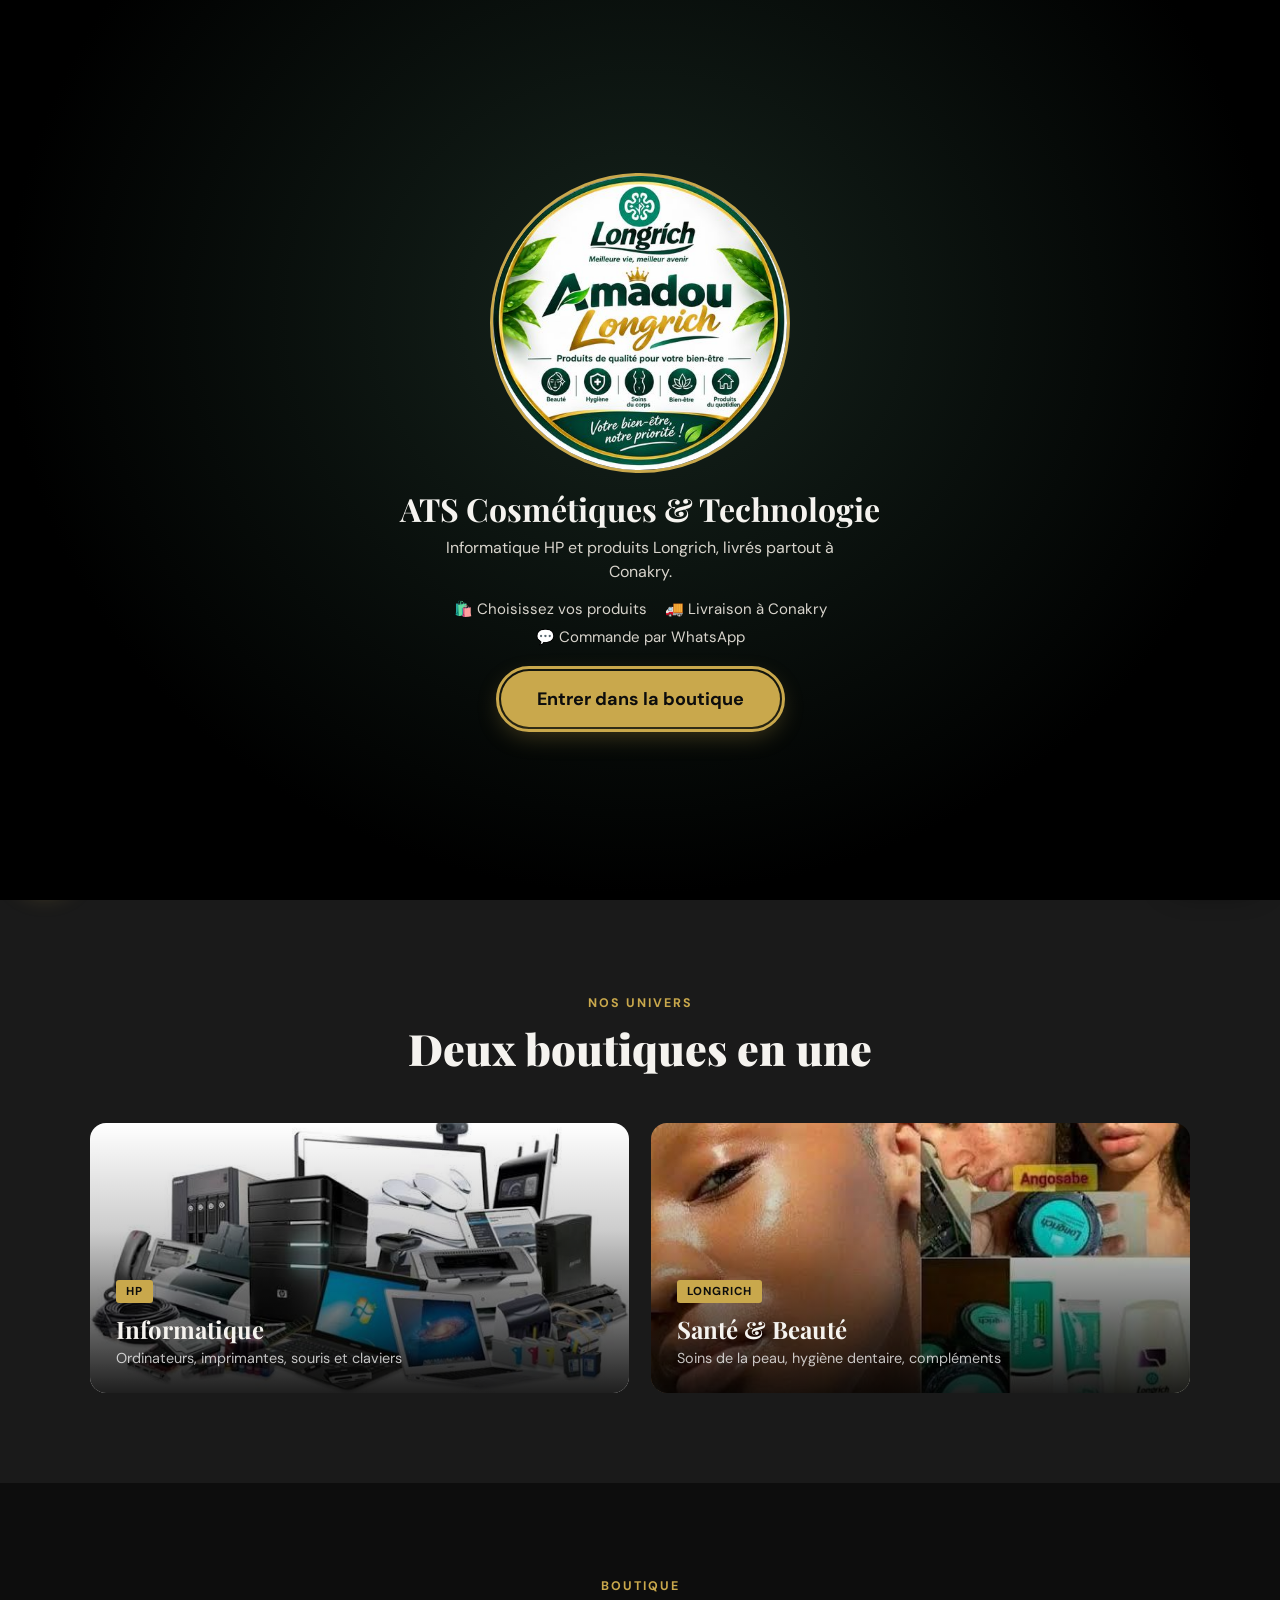
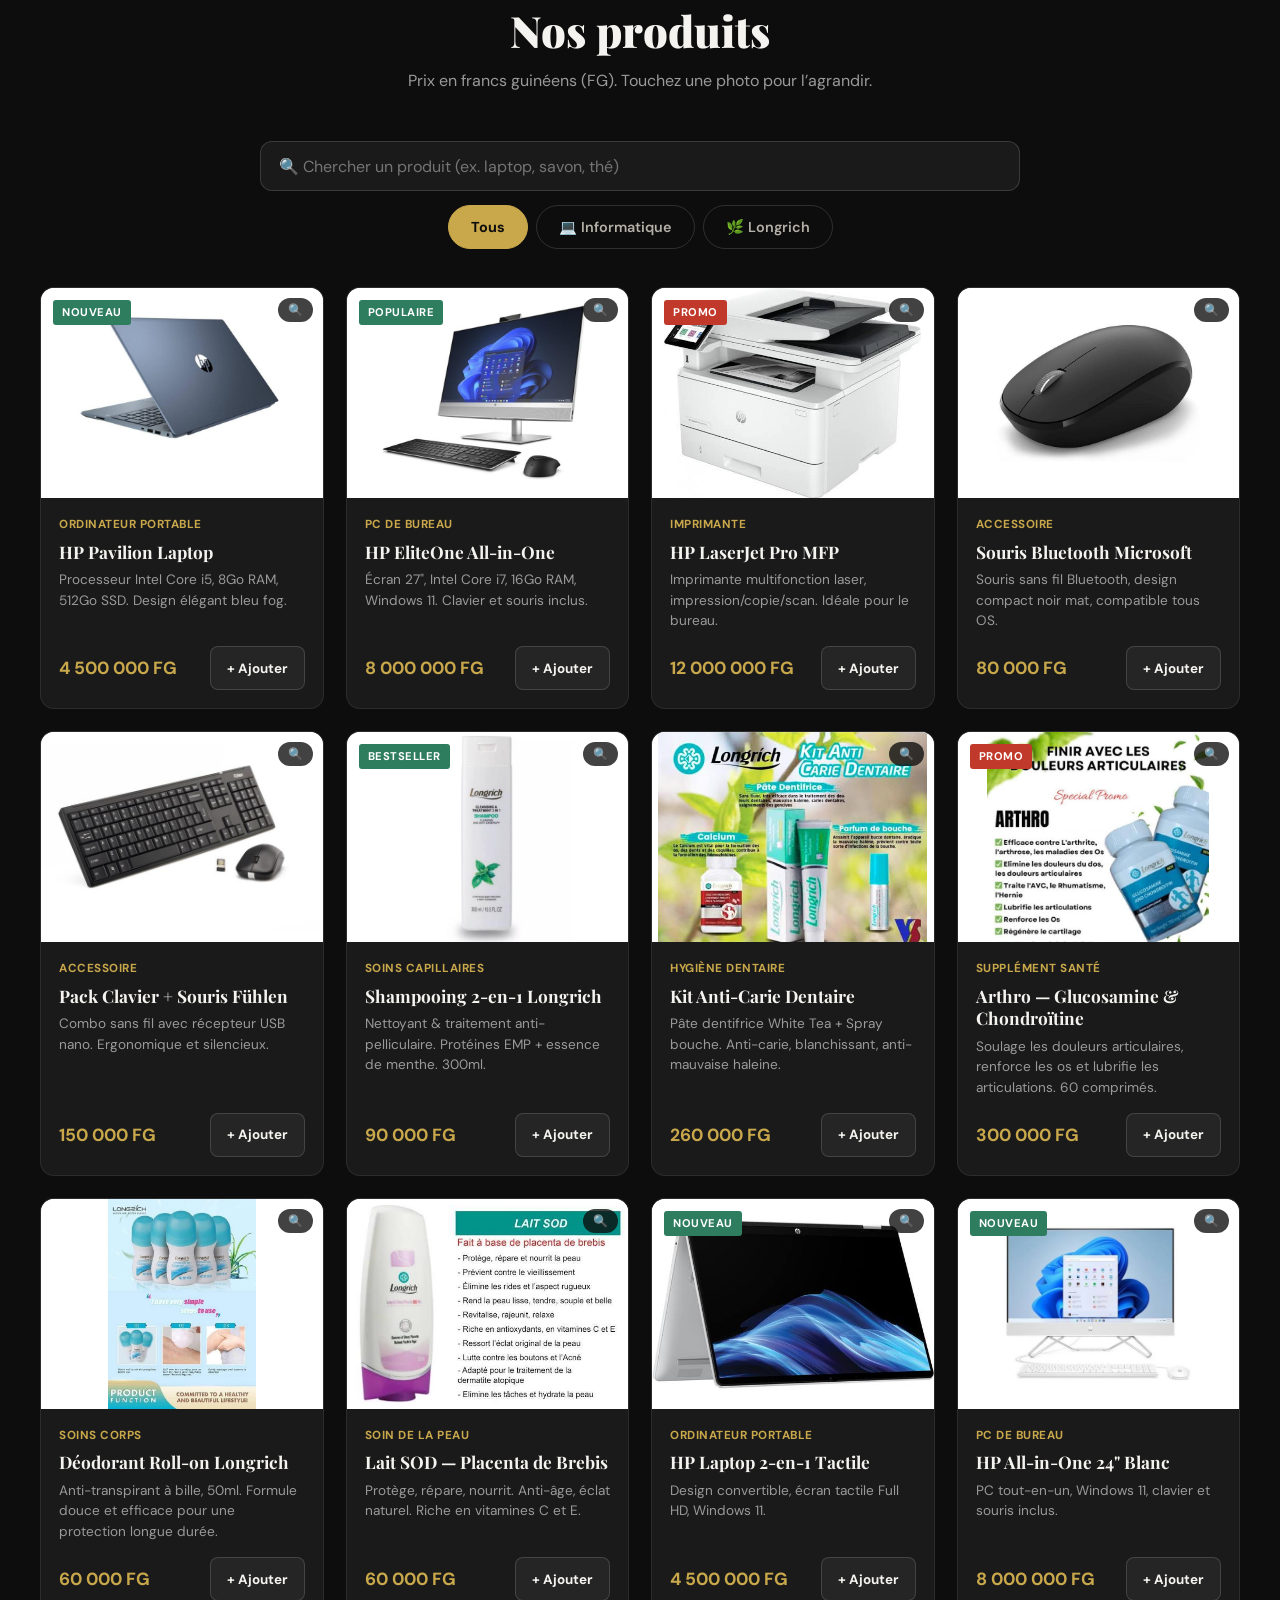
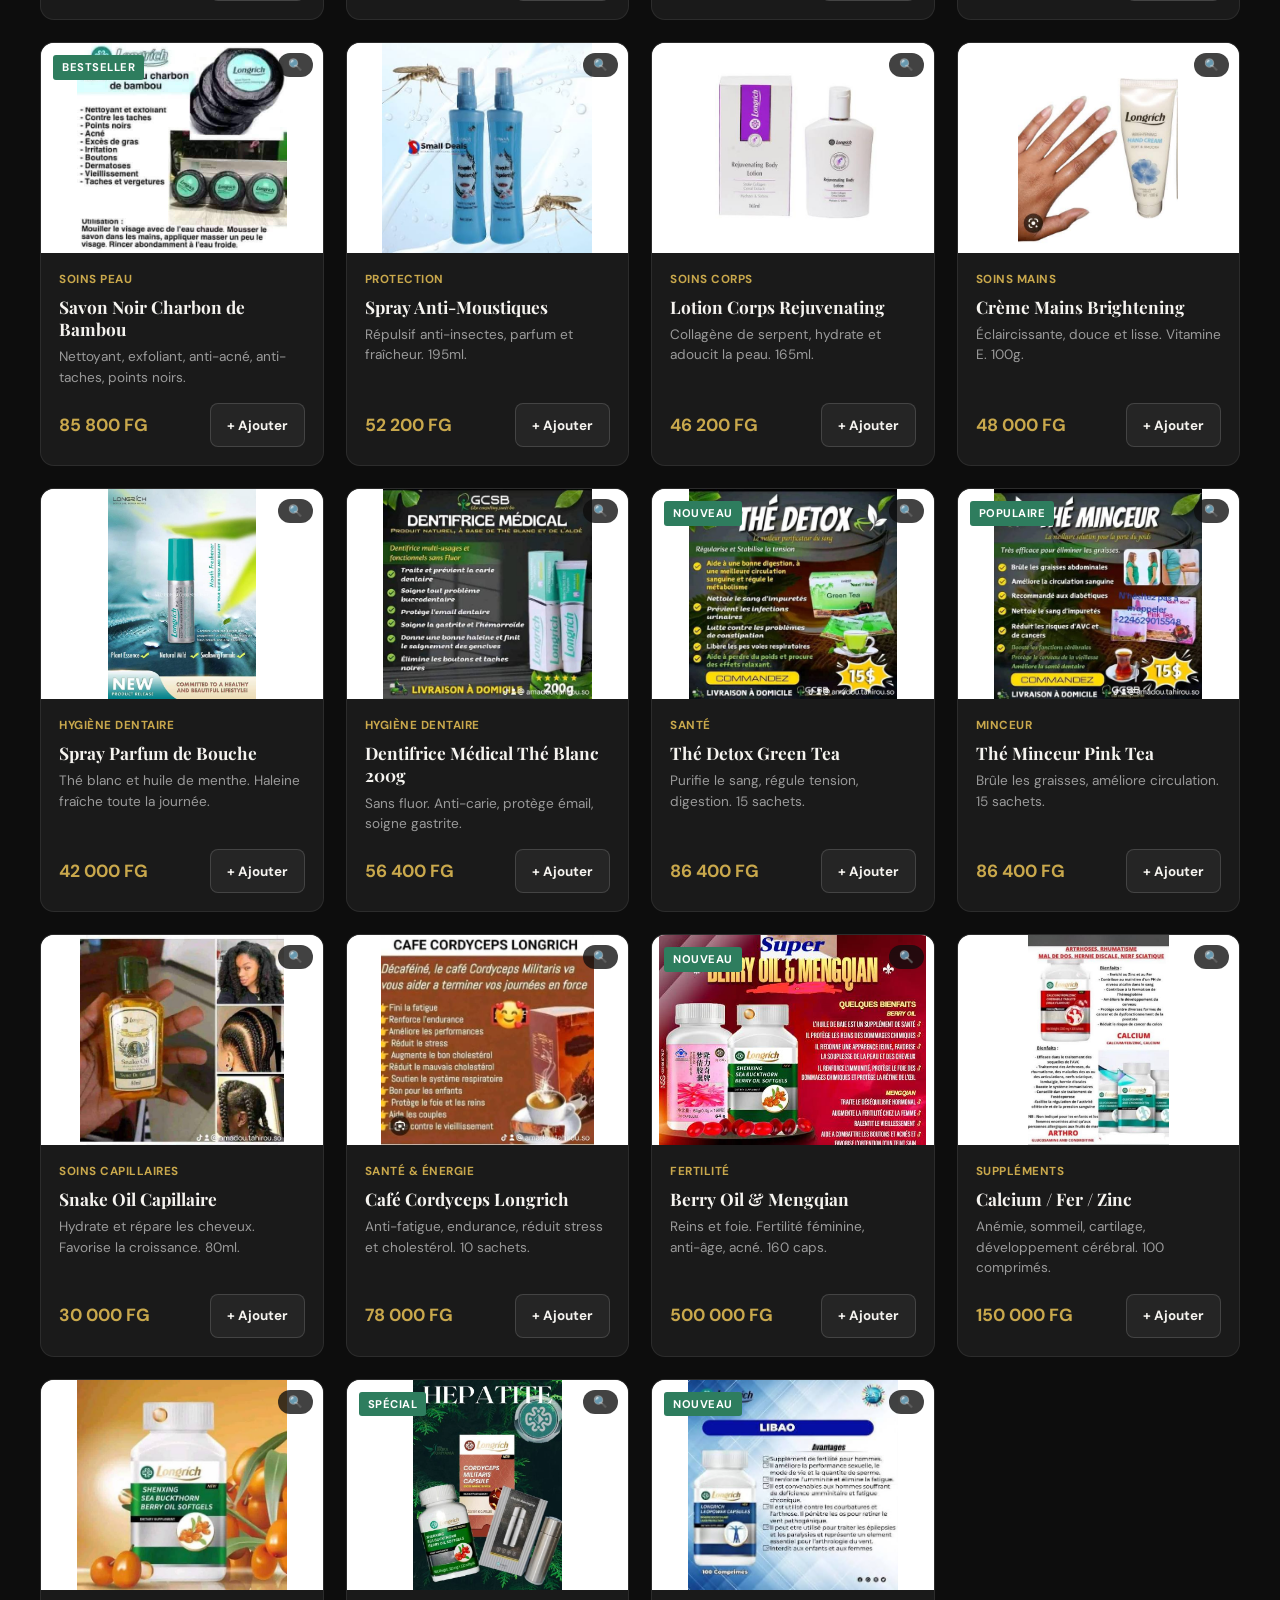
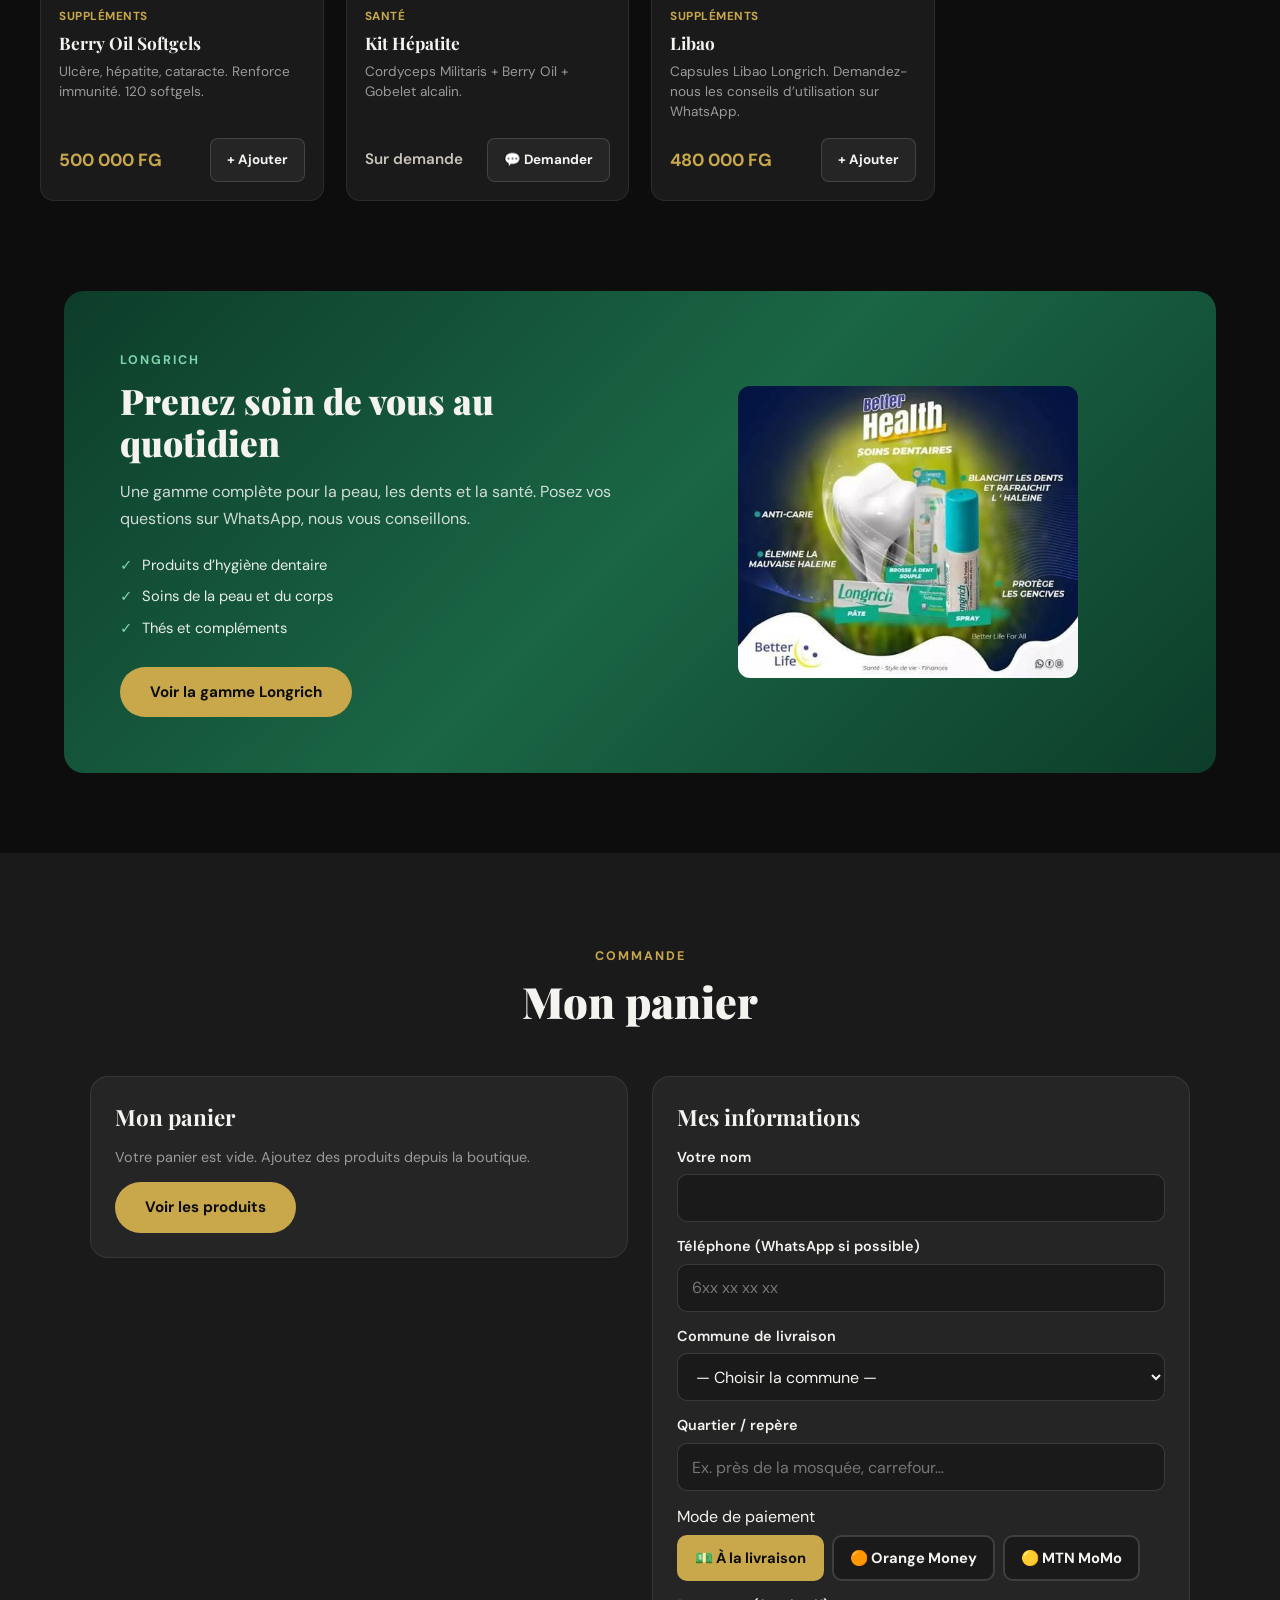
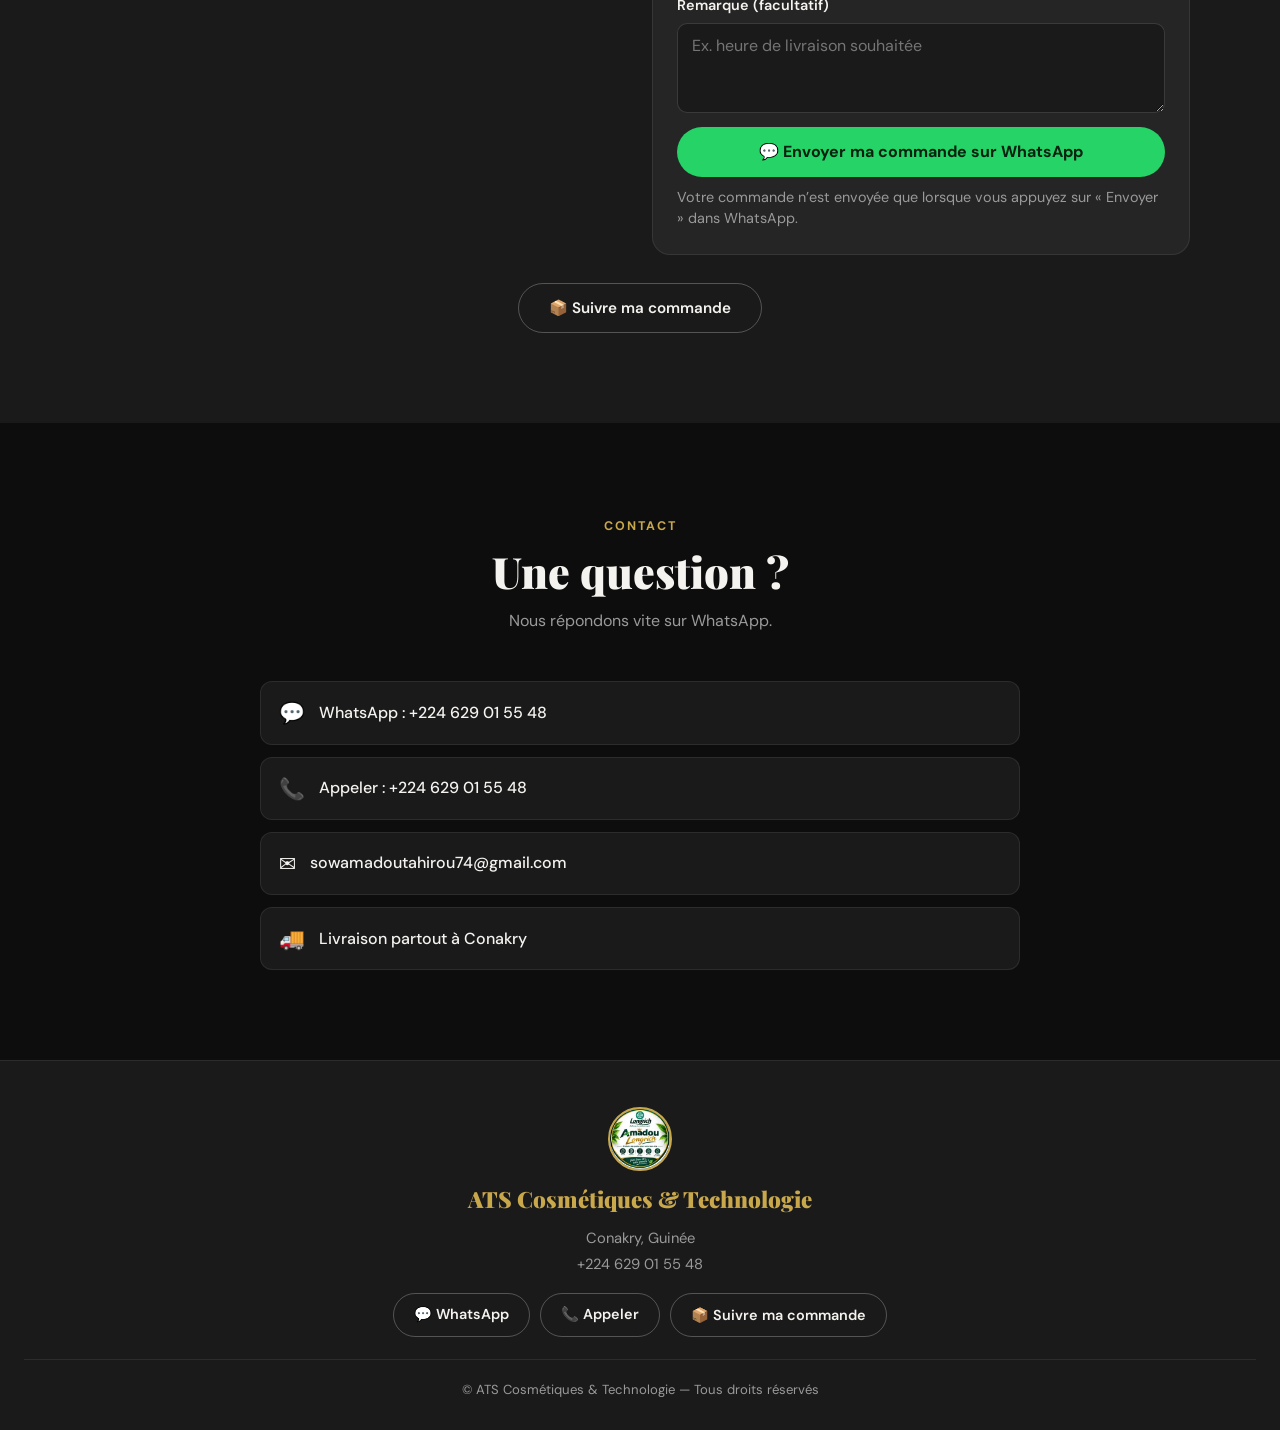
==== index.html @ 0809d8e4 "Add files via upload" ====
<!DOCTYPE html>
<html lang="fr">
<head>
<meta charset="UTF-8">
<meta name="viewport" content="width=device-width, initial-scale=1">
<title>ATS Cosmétiques &amp; Technologie — Boutique à Conakry</title>
<meta name="description" content="Ordinateurs et accessoires HP, produits de santé et de beauté Longrich. Commandez en ligne, livraison à Conakry, paiement à la livraison ou Mobile Money.">
<meta name="theme-color" content="#0D0D0D">
<link rel="icon" type="image/png" href="[data-uri]">
<link rel="apple-touch-icon" href="[data-uri]">
<link rel="preconnect" href="https://fonts.googleapis.com">
<link rel="preconnect" href="https://fonts.gstatic.com" crossorigin>
<link href="https://fonts.googleapis.com/css2?family=DM+Sans:wght@400;500;700&family=Playfair+Display:wght@700;900&display=swap" rel="stylesheet">
<style>
:root{--gold:#C9A84C;--gold-light:#E8C97A;--dark:#0D0D0D;--dark2:#1A1A1A;--dark3:#252525;--white:#F5F3EF;--green:#2E7D5E;--green-light:#4CAF88;--muted:#9A9A9A;--danger:#E26D5C;--line:rgba(255,255,255,.08)}
*{margin:0;padding:0;box-sizing:border-box}
html{scroll-behavior:smooth}
body{font-family:'DM Sans',system-ui,sans-serif;background:var(--dark);color:var(--white);overflow-x:hidden;font-size:16px;line-height:1.5}
body.locked{overflow:hidden}
a{color:inherit}
button,input,select,textarea{font-family:inherit}
:focus-visible{outline:3px solid var(--gold);outline-offset:2px}
[hidden]{display:none!important}
section,.longrich-banner{scroll-margin-top:96px}
h1,h2,h3{font-family:'Playfair Display',serif}

/* ── Écran de bienvenue ── */
.welcome{position:fixed;inset:0;z-index:300;display:flex;align-items:center;justify-content:center;padding:20px;text-align:center;background:radial-gradient(ellipse at 50% 35%,#16241d 0%,#000 70%);overflow-y:auto;transition:opacity .45s ease,visibility .45s}
.welcome.out{opacity:0;visibility:hidden}
.welcome-in{max-width:520px;margin:auto;animation:fadeUp .7s ease both}
.wlogo{display:block;width:min(66vw,38vh,300px);height:auto;aspect-ratio:1;border-radius:50%;margin:0 auto 18px;border:3px solid var(--gold);background:#fff}
.welcome h1{font-size:clamp(22px,6vw,32px);line-height:1.15;margin-bottom:8px}
.welcome p{color:#d8d4cc;margin:0 auto 14px;max-width:420px}
.welcome ul{list-style:none;display:flex;flex-wrap:wrap;justify-content:center;gap:6px 18px;font-size:15px;color:#d8d4cc;margin-bottom:22px}
.welcome button{font-weight:700;font-size:18px;background:var(--gold);color:var(--dark);border:0;border-radius:999px;padding:16px 36px;min-height:52px;cursor:pointer;box-shadow:0 8px 24px rgba(201,168,76,.3)}

/* ── Navigation ── */
nav{position:fixed;top:0;left:0;right:0;z-index:100;display:flex;align-items:center;justify-content:space-between;gap:12px;padding:10px 24px;background:rgba(13,13,13,.94);backdrop-filter:blur(12px);border-bottom:1px solid rgba(201,168,76,.15)}
.nav-logo{display:flex;align-items:center;border:0;background:none;cursor:pointer;padding:0;border-radius:50%}
.logo-img{height:50px;width:50px;border-radius:50%;object-fit:cover;border:2px solid var(--gold);background:#fff;display:block}
.nav-links{display:flex;gap:30px;list-style:none}
.nav-links a{text-decoration:none;color:#b5b1a8;font-size:.86rem;font-weight:600;letter-spacing:.5px;text-transform:uppercase;transition:color .2s}
.nav-links a:hover{color:var(--gold)}
.nav-cta{background:var(--gold);color:var(--dark);border:0;padding:11px 20px;border-radius:999px;font-size:.88rem;font-weight:700;text-decoration:none;white-space:nowrap;transition:background .2s}
.nav-cta:hover{background:var(--gold-light)}

/* ── Boutons ── */
.btn-primary{background:var(--gold);color:var(--dark);padding:14px 30px;border-radius:999px;font-weight:700;font-size:.95rem;cursor:pointer;border:0;text-decoration:none;display:inline-flex;align-items:center;justify-content:center;min-height:48px;transition:all .2s}
.btn-primary:hover{background:var(--gold-light);transform:translateY(-2px)}
.btn-primary:disabled{opacity:.6;cursor:not-allowed;transform:none}
.btn-outline{background:transparent;color:var(--white);padding:14px 30px;border-radius:999px;font-weight:600;font-size:.95rem;cursor:pointer;border:1px solid rgba(255,255,255,.25);text-decoration:none;display:inline-flex;align-items:center;justify-content:center;min-height:48px;transition:all .2s}
.btn-outline:hover{border-color:var(--gold);color:var(--gold)}
.btn-wa{background:#25D366;color:#06210f;padding:14px 26px;border-radius:999px;font-weight:700;font-size:1rem;cursor:pointer;border:0;text-decoration:none;display:inline-flex;align-items:center;justify-content:center;min-height:50px}
.btn-wa:hover{filter:brightness(1.08)}

/* ── Hero ── */
.hero{min-height:100vh;display:grid;grid-template-columns:1fr 1fr;align-items:center;gap:40px;padding:120px 48px 80px;position:relative;overflow:hidden}
.hero::before{content:'';position:absolute;inset:0;background:radial-gradient(ellipse 60% 80% at 70% 50%,rgba(201,168,76,.07) 0%,transparent 70%);pointer-events:none}
.hero-text{max-width:560px;position:relative}
.hero-badge{display:inline-flex;gap:8px;align-items:center;background:rgba(201,168,76,.1);border:1px solid rgba(201,168,76,.3);color:var(--gold);padding:6px 14px;border-radius:100px;font-size:.78rem;font-weight:700;letter-spacing:1px;text-transform:uppercase;margin-bottom:26px;animation:fadeUp .6s ease both}
.hero h1{font-size:clamp(2.6rem,5vw,4.1rem);font-weight:900;line-height:1.1;margin-bottom:22px;animation:fadeUp .7s ease .1s both}
.hero h1 em{color:var(--gold);font-style:normal}
.hero-sub{color:#a9a69e;font-size:1.05rem;line-height:1.7;margin-bottom:36px;animation:fadeUp .7s ease .2s both}
.hero-btns{display:flex;gap:14px;flex-wrap:wrap;animation:fadeUp .7s ease .3s both}
.hero-visual{display:grid;grid-template-columns:1fr 1fr;gap:12px;position:relative;animation:fadeUp .8s ease .2s both}
.hero-card{background:var(--dark2);border:1px solid var(--line);border-radius:14px;overflow:hidden;cursor:pointer;transition:transform .3s,border-color .3s}
.hero-card:hover{transform:translateY(-4px);border-color:rgba(201,168,76,.35)}
.hero-card:first-child{grid-column:span 2}
.hero-card img{width:100%;height:170px;object-fit:cover;display:block;background:#fff}
.hero-card:first-child img{height:220px}
.hero-card-label{padding:10px 14px;font-size:.84rem;font-weight:500;color:#a9a69e}

/* ── Titres de section ── */
.section-header{text-align:center;margin-bottom:48px}
.section-tag{display:inline-block;color:var(--gold);font-size:.78rem;font-weight:700;letter-spacing:2px;text-transform:uppercase;margin-bottom:10px}
.section-header h2{font-size:clamp(1.9rem,3.5vw,2.7rem);font-weight:900;line-height:1.2}
.section-header p{color:var(--muted);margin:12px auto 0;max-width:520px}

/* ── Catégories ── */
.categories{padding:90px 24px;background:var(--dark2)}
.cat-grid{display:grid;grid-template-columns:1fr 1fr;gap:22px;max-width:1100px;margin:0 auto}
.cat-card{border-radius:16px;overflow:hidden;position:relative;cursor:pointer;height:270px;border:0;padding:0;background:#000;color:inherit;text-align:left}
.cat-card img{width:100%;height:100%;object-fit:cover;transition:transform .5s;display:block}
.cat-card:hover img{transform:scale(1.05)}
.cat-overlay{position:absolute;inset:0;background:linear-gradient(to top,rgba(0,0,0,.88) 0%,rgba(0,0,0,.2) 60%,transparent 100%);display:flex;flex-direction:column;justify-content:flex-end;padding:26px}
.cat-tag{background:var(--gold);color:var(--dark);font-size:.72rem;font-weight:700;letter-spacing:1px;text-transform:uppercase;padding:4px 10px;border-radius:3px;width:fit-content;margin-bottom:10px}
.cat-overlay h3{font-size:1.5rem;margin-bottom:4px}
.cat-overlay p{color:rgba(255,255,255,.75);font-size:.9rem}

/* ── Produits ── */
.products{padding:90px 24px}
.products-inner{max-width:1200px;margin:0 auto}
.tools{display:flex;flex-direction:column;gap:14px;max-width:760px;margin:0 auto 38px}
.tools input{width:100%;min-height:50px;padding:12px 18px;border:1px solid rgba(255,255,255,.14);border-radius:12px;background:var(--dark2);color:var(--white);font-size:1rem}
.filter-tabs{display:flex;gap:8px;flex-wrap:wrap;justify-content:center}
.tab-btn{padding:10px 22px;border-radius:999px;border:1px solid rgba(255,255,255,.14);background:transparent;color:#b5b1a8;font-size:.9rem;font-weight:600;cursor:pointer;min-height:44px;transition:all .2s}
.tab-btn[aria-pressed="true"],.tab-btn:hover{background:var(--gold);color:var(--dark);border-color:var(--gold);font-weight:700}
.prod-grid{display:grid;grid-template-columns:repeat(auto-fill,minmax(250px,1fr));gap:22px}
.prod-card{background:var(--dark2);border:1px solid var(--line);border-radius:14px;overflow:hidden;display:flex;flex-direction:column;transition:transform .3s,border-color .3s,box-shadow .3s}
.prod-card:hover{transform:translateY(-5px);border-color:rgba(201,168,76,.28);box-shadow:0 18px 38px rgba(0,0,0,.4)}
.prod-card.off .prod-img-wrap{filter:grayscale(1);opacity:.65}
.prod-img-wrap{position:relative;height:210px;background:#fff;overflow:hidden}
.gal,.gal .strip{height:100%}
.gal{position:relative}
.gal .strip{display:flex;overflow-x:auto;scroll-snap-type:x mandatory;scrollbar-width:none}
.gal .strip::-webkit-scrollbar{display:none}
.gal img{flex:0 0 100%;width:100%;height:100%;object-fit:contain;scroll-snap-align:center;cursor:zoom-in;background:#fff}
.ph{height:100%;display:flex;align-items:center;justify-content:center;font-size:3rem;background:var(--dark3)}
.dots{position:absolute;bottom:8px;left:0;right:0;display:flex;justify-content:center;gap:6px;pointer-events:none}
.dots i{width:8px;height:8px;border-radius:50%;background:rgba(0,0,0,.25);box-shadow:0 0 0 1px rgba(255,255,255,.7)}
.dots i.on{background:var(--gold)}
.zoomtag{position:absolute;top:10px;right:10px;background:rgba(13,13,13,.78);color:#fff;font-size:.75rem;font-weight:700;padding:3px 10px;border-radius:999px;pointer-events:none}
.prod-badge{position:absolute;top:12px;left:12px;background:var(--green);color:#fff;font-size:.7rem;font-weight:700;letter-spacing:.5px;padding:4px 9px;border-radius:3px;text-transform:uppercase;pointer-events:none}
.prod-badge.promo{background:#C0392B}
.rupture{display:inline-block;align-self:flex-start;background:#8A1C14;color:#fff;font-weight:700;font-size:.75rem;padding:3px 12px;border-radius:999px}
.prod-info{padding:18px;display:flex;flex-direction:column;gap:7px;flex:1}
.prod-cat{font-size:.73rem;color:var(--gold);font-weight:700;letter-spacing:.5px;text-transform:uppercase}
.prod-name{font-family:'Playfair Display',serif;font-size:1.08rem;font-weight:700;line-height:1.3}
.desc{font-size:.85rem;color:var(--muted);line-height:1.5;white-space:pre-line}
.desc.clamp{display:-webkit-box;-webkit-line-clamp:3;-webkit-box-orient:vertical;overflow:hidden}
.more{border:0;background:none;color:var(--gold);font-size:.82rem;font-weight:700;text-decoration:underline;cursor:pointer;min-height:36px;padding:0;text-align:left}
.prod-footer{display:flex;align-items:center;justify-content:space-between;gap:10px;margin-top:auto;padding-top:8px;flex-wrap:wrap}
.prod-price{font-size:1.1rem;font-weight:700;color:var(--gold)}
.prod-price.ask{font-size:.95rem;color:#c9c5bc;font-weight:600}
.add-btn{background:var(--dark3);color:var(--white);border:1px solid rgba(255,255,255,.14);padding:10px 16px;border-radius:8px;font-size:.84rem;font-weight:700;cursor:pointer;min-height:44px;text-decoration:none;display:inline-flex;align-items:center;transition:all .2s}
.add-btn:hover:not(:disabled){background:var(--gold);color:var(--dark);border-color:var(--gold)}
.add-btn:disabled{opacity:.55;cursor:not-allowed}
.empty-msg{grid-column:1/-1;text-align:center;color:var(--muted);padding:30px 0}

/* ── Bannière Longrich ── */
.longrich-banner{margin:0 24px 80px;border-radius:20px;overflow:hidden;background:linear-gradient(135deg,#0D3D2A 0%,#1A6645 50%,#0D3D2A 100%);display:grid;grid-template-columns:1fr 1fr;align-items:center;gap:30px;padding:56px;position:relative;max-width:1152px;margin-inline:auto}
.banner-text .section-tag{color:#7fd4ad}
.banner-text h2{font-size:2.2rem;font-weight:900;margin-bottom:14px;line-height:1.2}
.banner-text p{color:rgba(255,255,255,.8);line-height:1.7;margin-bottom:22px}
.banner-features{display:flex;flex-direction:column;gap:9px;margin-bottom:28px}
.banner-feat{display:flex;gap:10px;font-size:.92rem;color:rgba(255,255,255,.9)}
.banner-feat::before{content:'✓';color:#7fd4ad;font-weight:700}
.banner-img{display:flex;justify-content:center}
.banner-img img{width:100%;max-width:340px;border-radius:12px;display:block}

/* ── Commande ── */
.order{padding:90px 24px;background:var(--dark2)}
.order-inner{max-width:1100px;margin:0 auto}
.cols{display:flex;flex-wrap:wrap;gap:24px;align-items:flex-start}
.cols>*{flex:1 1 340px}
.panel{background:var(--dark3);border:1px solid var(--line);border-radius:18px;padding:24px}
.panel h3{font-size:1.4rem;margin-bottom:12px}
.sub{color:var(--muted);font-size:.9rem}
.line{display:flex;flex-wrap:wrap;gap:10px;align-items:center;justify-content:space-between;padding:14px 0;border-bottom:1px solid var(--line)}
.line .nm{flex:1 1 170px}
.qty{display:flex;align-items:center;gap:8px}
.qty button{width:44px;height:44px;border:1px solid rgba(255,255,255,.2);border-radius:12px;background:var(--dark2);color:var(--white);font-size:1.25rem;font-weight:700;cursor:pointer}
.link{border:0;background:none;color:#f0907f;text-decoration:underline;font-size:.88rem;cursor:pointer;min-height:44px}
.tot{display:flex;justify-content:space-between;gap:10px;padding-top:10px}
.tot.big{font-size:1.25rem;font-weight:700;border-top:2px solid var(--gold);margin-top:12px;color:var(--gold)}
label.f{display:flex;flex-direction:column;gap:6px;font-weight:600;font-size:.9rem;margin-bottom:14px}
.in,select.in,textarea.in{min-height:48px;padding:11px 14px;border:1px solid rgba(255,255,255,.14);border-radius:10px;font-size:1rem;color:var(--white);background:var(--dark2);width:100%}
textarea.in{min-height:90px;resize:vertical}
.pay{display:flex;flex-wrap:wrap;gap:8px;margin:6px 0 14px}
.pay button{min-height:46px;padding:0 16px;border-radius:10px;border:2px solid rgba(255,255,255,.16);background:var(--dark2);color:var(--white);font-size:.92rem;font-weight:700;cursor:pointer}
.pay button[aria-pressed="true"]{border-color:var(--gold);background:var(--gold);color:var(--dark)}
.err{background:rgba(226,109,92,.14);border:1px solid rgba(226,109,92,.5);color:#ffb3a6;padding:12px 14px;border-radius:10px;margin-bottom:14px;font-size:.92rem}
.ok-msg{background:rgba(76,175,136,.14);border:1px solid rgba(76,175,136,.5);color:#a8e6c8;padding:12px 14px;border-radius:10px;margin-bottom:14px;font-size:.92rem}
.done{max-width:720px;margin:0 auto;border:2px solid var(--gold)}
.done h3{font-size:1.7rem}
.done pre{font:inherit;white-space:pre-wrap;margin:10px 0 12px;color:#e5e1d8}
.notice{background:rgba(201,168,76,.1);border:1px solid rgba(201,168,76,.35);border-radius:10px;padding:12px 14px;margin:14px 0;font-size:.92rem;color:#eadfb8}
.actions{display:flex;flex-wrap:wrap;gap:12px;margin-top:16px}
.track-line{text-align:center;margin-top:28px}

/* ── Contact ── */
.contact{padding:90px 24px}
.contact-inner{max-width:760px;margin:0 auto;text-align:center}
.contact-links{display:flex;flex-direction:column;gap:12px;margin-top:10px;text-align:left}
.contact-link{display:flex;align-items:center;gap:14px;text-decoration:none;font-weight:500;padding:15px 18px;background:var(--dark2);border:1px solid var(--line);border-radius:12px;transition:border-color .2s,transform .2s;min-height:56px}
.contact-link:hover{border-color:var(--gold);transform:translateX(4px)}
.contact-link .ic{font-size:1.3rem}

/* ── Pied de page ── */
footer{background:var(--dark2);border-top:1px solid var(--line);padding:46px 24px 30px;text-align:center}
.fname{font-family:'Playfair Display',serif;font-size:1.4rem;font-weight:900;color:var(--gold);margin-bottom:10px}
.finfo{display:flex;flex-direction:column;gap:4px;color:var(--muted);font-size:.92rem;margin-bottom:18px}
.fbtns{display:flex;flex-wrap:wrap;justify-content:center;gap:10px;margin-bottom:22px}
.fbtns a,.fbtns button{color:var(--white);background:none;border:1px solid rgba(255,255,255,.25);border-radius:999px;padding:10px 20px;text-decoration:none;font-weight:600;font-size:.9rem;min-height:44px;display:inline-flex;align-items:center;cursor:pointer}
.fbtns a:hover,.fbtns button:hover{background:var(--white);color:var(--dark)}
.fcopy{color:var(--muted);font-size:.82rem;border-top:1px solid var(--line);padding-top:20px}

/* ── Panier flottant & toast ── */
.cart-fab{position:fixed;bottom:calc(16px + env(safe-area-inset-bottom));left:16px;z-index:90;width:58px;height:58px;border-radius:50%;background:var(--gold);color:var(--dark);display:flex;align-items:center;justify-content:center;font-size:1.4rem;text-decoration:none;box-shadow:0 8px 24px rgba(201,168,76,.4)}
.cart-count{position:absolute;top:-4px;right:-4px;min-width:22px;height:22px;padding:0 5px;border-radius:11px;background:#C0392B;color:#fff;font-size:.74rem;font-weight:700;display:flex;align-items:center;justify-content:center}
.toast{position:fixed;bottom:calc(86px + env(safe-area-inset-bottom));left:16px;right:16px;max-width:420px;z-index:310;background:var(--dark2);border:1px solid var(--gold);color:var(--white);padding:13px 18px;border-radius:10px;font-size:.9rem;font-weight:500;transform:translateY(30px);opacity:0;transition:all .3s;pointer-events:none}
.toast.show{transform:none;opacity:1}

/* ── Fenêtres (commandes, vendeur) ── */
.modal{position:fixed;inset:0;z-index:250;background:rgba(0,0,0,.75);backdrop-filter:blur(5px);display:flex;align-items:center;justify-content:center;padding:16px}
.modal-box{background:var(--dark2);border:1px solid rgba(201,168,76,.3);border-radius:18px;width:100%;max-width:560px;max-height:92vh;overflow-y:auto;padding:24px}
.modal-top{display:flex;align-items:center;justify-content:space-between;gap:12px;margin-bottom:14px}
.modal-top h2{font-size:1.5rem;color:var(--gold)}
.x-btn{flex:none;width:44px;height:44px;border-radius:50%;border:0;background:rgba(255,255,255,.12);color:#fff;font-size:1.5rem;line-height:1;cursor:pointer}
.ord{background:var(--dark3);border:1px solid var(--line);border-radius:12px;padding:14px;margin-bottom:12px}
.ord header{display:flex;flex-wrap:wrap;justify-content:space-between;gap:8px;margin-bottom:6px}
.badge{display:inline-block;padding:2px 10px;border-radius:999px;font-size:.75rem;font-weight:700;background:#E8ECE6;color:#222}
.badge.sent{background:#DCEFE3;color:#14502F}
.badge.wait{background:#FBE8B8;color:#5b4300}
.ord ul{list-style:none;margin:6px 0;color:#d5d1c8;font-size:.92rem}

/* ── Visionneuse photos ── */
.lb{position:fixed;inset:0;z-index:280;background:#070707;display:flex;flex-direction:column;color:#fff}
.lb-top{display:flex;justify-content:space-between;align-items:center;padding:10px 14px;gap:12px}
.lb-title{font-weight:700;min-width:0;overflow:hidden;text-overflow:ellipsis;white-space:nowrap}
.lb-count{font-size:.95rem;opacity:.85;flex:none}
.lb-main{position:relative;flex:1;min-height:0}
.lb-strip{display:flex;height:100%;overflow-x:auto;scroll-snap-type:x mandatory;scrollbar-width:none}
.lb-strip::-webkit-scrollbar{display:none}
.lb-strip div{flex:0 0 100%;height:100%;scroll-snap-align:center;display:flex;align-items:center;justify-content:center;padding:0 8px}
.lb-strip img{max-width:100%;max-height:100%;object-fit:contain;border-radius:8px;background:#fff}
.lb-nav{position:absolute;top:50%;transform:translateY(-50%);width:48px;height:48px;border-radius:50%;border:0;background:rgba(255,255,255,.2);color:#fff;font-size:1.6rem;cursor:pointer}
.lb-nav.prev{left:8px}.lb-nav.next{right:8px}
.lb-nav:disabled{opacity:.25;cursor:default}
.lb-thumbs{display:flex;gap:8px;padding:10px 14px 16px;overflow-x:auto;justify-content:center}
.lb-thumbs button{flex:none;width:56px;height:56px;padding:0;border:2px solid transparent;border-radius:8px;overflow:hidden;background:#fff;cursor:pointer;opacity:.6}
.lb-thumbs button[aria-current="true"]{border-color:#fff;opacity:1}
.lb-thumbs img{width:100%;height:100%;object-fit:cover;display:block}

/* ── Espace vendeur (sous le logo) ── */
.vendor{position:fixed;inset:0;z-index:260;background:var(--dark);overflow-y:auto}
.v-wrap{max-width:900px;margin:0 auto;padding:16px 16px 60px}
.v-top{display:flex;align-items:center;justify-content:space-between;gap:12px;margin-bottom:14px;position:sticky;top:0;background:var(--dark);padding:8px 0;z-index:2}
.v-top h2{font-size:1.5rem;color:var(--gold)}
.v-tabs{display:flex;flex-wrap:wrap;gap:8px;margin-bottom:18px}
.v-tabs button{min-height:44px;padding:0 16px;border-radius:10px;border:2px solid rgba(255,255,255,.16);background:var(--dark2);color:var(--white);font-weight:700;font-size:.9rem;cursor:pointer}
.v-tabs button[aria-pressed="true"]{background:var(--gold);color:var(--dark);border-color:var(--gold)}
.v-card{background:var(--dark2);border:1px solid var(--line);border-radius:14px;padding:18px;margin-bottom:16px}
.v-btn{min-height:44px;padding:0 18px;border:0;border-radius:10px;background:var(--gold);color:var(--dark);font-weight:700;font-size:.92rem;cursor:pointer}
.v-btn.ghost{background:transparent;color:var(--white);border:2px solid rgba(255,255,255,.25)}
.v-btn.danger{background:transparent;color:#f0907f;border:2px solid rgba(240,144,127,.5)}
.v-btn:disabled{opacity:.6;cursor:wait}
.v-row{display:flex;flex-wrap:wrap;gap:10px;align-items:center}
.v-prod{display:flex;flex-wrap:wrap;gap:12px;align-items:center;background:var(--dark2);border:1px solid var(--line);border-radius:14px;padding:12px;margin-bottom:12px}
.v-prod .th{width:70px;height:70px;border-radius:10px;object-fit:cover;background:#fff;flex:none;display:flex;align-items:center;justify-content:center;font-size:1.6rem}
.v-prod .info{flex:1 1 180px;min-width:0}
.v-prod .acts{display:flex;flex-wrap:wrap;gap:8px}
.v-grid{display:grid;grid-template-columns:repeat(auto-fit,minmax(200px,1fr));gap:0 14px}
.photos{display:flex;flex-wrap:wrap;gap:10px;margin:8px 0 12px}
.photo{position:relative;width:92px;height:92px}
.photo img{width:100%;height:100%;object-fit:cover;border-radius:10px;border:1px solid var(--line);background:#fff}
.photo button{position:absolute;top:-8px;right:-8px;width:32px;height:32px;border-radius:50%;border:0;background:#8A1C14;color:#fff;font-size:1rem;font-weight:700;cursor:pointer}
.v-note{font-size:.88rem;color:var(--muted);margin-bottom:12px}
.zone-row{display:grid;grid-template-columns:1fr 150px auto;gap:8px;align-items:center;margin-bottom:10px}
.steps{margin:10px 0 16px 20px;color:#d5d1c8;line-height:1.7}
.dirty{background:rgba(201,168,76,.12);border:1px solid rgba(201,168,76,.4);border-radius:10px;padding:12px 14px;margin-bottom:14px;font-size:.92rem;color:#eadfb8}

@keyframes fadeUp{from{opacity:0;transform:translateY(22px)}to{opacity:1;transform:none}}
@media (prefers-reduced-motion:reduce){*{animation:none!important;transition:none!important;scroll-behavior:auto!important}}

@media (max-width:900px){
  nav{padding:10px 14px;flex-wrap:wrap}
  .nav-links{order:3;width:100%;gap:22px;overflow-x:auto;padding:4px 2px 2px;scrollbar-width:none}
  .nav-links a{font-size:.78rem;white-space:nowrap}
  .hero{grid-template-columns:1fr;padding:150px 20px 60px;gap:36px;min-height:auto}
  .cat-grid{grid-template-columns:1fr}
  .categories,.products,.order,.contact{padding:60px 16px}
  .longrich-banner{margin:0 16px 60px;grid-template-columns:1fr;padding:34px 22px}
  .zone-row{grid-template-columns:1fr 120px auto}
  section,.longrich-banner{scroll-margin-top:130px}
}

</style>
</head>
<body>

<!-- ÉCRAN DE BIENVENUE -->
<div class="welcome" id="welcome" role="dialog" aria-modal="true" aria-labelledby="wtitle" hidden>
  <div class="welcome-in">
    <img class="wlogo" data-media="welcome" alt="Logo ATS Cosmétiques et Technologie">
    <h1 id="wtitle">ATS Cosmétiques &amp; Technologie</h1>
    <p>Informatique HP et produits Longrich, livrés partout à Conakry.</p>
    <ul><li>🛍️ Choisissez vos produits</li><li>🚚 Livraison à Conakry</li><li>💬 Commande par WhatsApp</li></ul>
    <button type="button" id="wgo">Entrer dans la boutique</button>
  </div>
</div>

<!-- NAV -->
<nav>
  <button class="nav-logo" id="logoAdmin" type="button" aria-label="Espace vendeur (accès avec mot de passe)"><img data-media="logo" class="logo-img" alt="Logo ATS"></button>
  <ul class="nav-links">
    <li><a href="#produits">Produits</a></li>
    <li><a href="#commande">Ma commande</a></li>
    <li><a href="#contact">Contact</a></li>
  </ul>
  <a class="nav-cta" href="#commande">🛒 Panier (<span id="navCount">0</span>)</a>
</nav>

<main>
<!-- HERO -->
<section class="hero" id="accueil">
  <div class="hero-text">
    <div class="hero-badge">📍 Conakry, Guinée</div>
    <h1>Technologie &amp; <em>bien-être</em> à portée de main</h1>
    <p class="hero-sub">Ordinateurs et accessoires HP, produits de santé et de beauté Longrich. Choisissez, ajoutez au panier, puis envoyez votre commande sur WhatsApp. Livraison partout à Conakry.</p>
    <div class="hero-btns">
      <a class="btn-primary" href="#produits">Voir les produits</a>
      <a class="btn-wa" href="https://wa.me/224629015548" target="_blank" rel="noopener">💬 WhatsApp</a>
    </div>
  </div>
  <div class="hero-visual">
    <div class="hero-card" data-go="informatique"><img data-media="hero0" alt="Ordinateur portable HP" loading="lazy"><div class="hero-card-label">Ordinateurs HP</div></div>
    <div class="hero-card" data-go="informatique"><img data-media="hero1" alt="Imprimante HP" loading="lazy"><div class="hero-card-label">Imprimantes</div></div>
    <div class="hero-card" data-go="longrich"><img data-media="cat1" alt="Soins de la peau Longrich" loading="lazy"><div class="hero-card-label">Soins Longrich</div></div>
  </div>
</section>

<!-- CATÉGORIES -->
<section class="categories" id="categories">
  <div class="section-header"><span class="section-tag">Nos univers</span><h2>Deux boutiques en une</h2></div>
  <div class="cat-grid">
    <button class="cat-card" type="button" data-go="informatique"><img data-media="cat0" alt="" loading="lazy"><div class="cat-overlay"><span class="cat-tag">HP</span><h3>Informatique</h3><p>Ordinateurs, imprimantes, souris et claviers</p></div></button>
    <button class="cat-card" type="button" data-go="longrich"><img data-media="cat1" alt="" loading="lazy"><div class="cat-overlay"><span class="cat-tag">Longrich</span><h3>Santé &amp; Beauté</h3><p>Soins de la peau, hygiène dentaire, compléments</p></div></button>
  </div>
</section>

<!-- PRODUITS -->
<section class="products" id="produits">
  <div class="products-inner">
    <div class="section-header"><span class="section-tag">Boutique</span><h2>Nos produits</h2><p>Prix en francs guinéens (FG). Touchez une photo pour l’agrandir.</p></div>
    <div class="tools">
      <input type="search" id="q" placeholder="🔍 Chercher un produit (ex. laptop, savon, thé)" aria-label="Chercher un produit" autocomplete="off">
      <div class="filter-tabs" id="tabs">
        <button class="tab-btn" type="button" data-g="all" aria-pressed="true">Tous</button>
        <button class="tab-btn" type="button" data-g="informatique" aria-pressed="false">💻 Informatique</button>
        <button class="tab-btn" type="button" data-g="longrich" aria-pressed="false">🌿 Longrich</button>
      </div>
    </div>
    <div class="prod-grid" id="prodGrid"></div>
  </div>
</section>

<!-- BANNIÈRE LONGRICH -->
<div class="longrich-banner">
  <div class="banner-text">
    <span class="section-tag">Longrich</span>
    <h2>Prenez soin de vous au quotidien</h2>
    <p>Une gamme complète pour la peau, les dents et la santé. Posez vos questions sur WhatsApp, nous vous conseillons.</p>
    <div class="banner-features"><div class="banner-feat">Produits d’hygiène dentaire</div><div class="banner-feat">Soins de la peau et du corps</div><div class="banner-feat">Thés et compléments</div></div>
    <a class="btn-primary" href="#produits" data-go="longrich">Voir la gamme Longrich</a>
  </div>
  <div class="banner-img"><img data-media="banner" alt="Gamme Longrich soins dentaires" loading="lazy"></div>
</div>

<!-- COMMANDE -->
<section class="order" id="commande">
  <div class="order-inner">
    <div class="section-header"><span class="section-tag">Commande</span><h2>Mon panier</h2></div>
    <div class="cols" id="orderCols">
      <div class="panel" id="cartPanel" aria-live="polite"></div>
      <form class="panel" id="orderForm" novalidate>
        <h3>Mes informations</h3>
        <div id="formErr" class="err" role="alert" hidden></div>
        <label class="f">Votre nom<input class="in" id="fName" autocomplete="name" required></label>
        <label class="f">Téléphone (WhatsApp si possible)<input class="in" id="fPhone" type="tel" inputmode="tel" autocomplete="tel" placeholder="6xx xx xx xx" required></label>
        <label class="f">Commune de livraison<select class="in" id="fZone" required></select></label>
        <label class="f">Quartier / repère<input class="in" id="fAddr" autocomplete="street-address" placeholder="Ex. près de la mosquée, carrefour…" required></label>
        <div class="f" style="gap:2px"><span>Mode de paiement</span></div>
        <div class="pay" id="payBtns" role="group" aria-label="Mode de paiement">
          <button type="button" data-p="cash" aria-pressed="true">💵 À la livraison</button>
          <button type="button" data-p="orange" aria-pressed="false">🟠 Orange Money</button>
          <button type="button" data-p="mtn" aria-pressed="false">🟡 MTN MoMo</button>
        </div>
        <label class="f">Remarque (facultatif)<textarea class="in" id="fNote" placeholder="Ex. heure de livraison souhaitée"></textarea></label>
        <button class="btn-wa" id="sendBtn" type="submit" style="width:100%">💬 Envoyer ma commande sur WhatsApp</button>
        <p class="sub" style="margin-top:10px">Votre commande n’est envoyée que lorsque vous appuyez sur « Envoyer » dans WhatsApp.</p>
      </form>
    </div>
    <div id="donePanel" hidden></div>
    <p class="track-line"><button class="btn-outline" type="button" id="myOrdersBtn">📦 Suivre ma commande</button></p>
  </div>
</section>

<!-- CONTACT -->
<section class="contact" id="contact">
  <div class="contact-inner">
    <div class="section-header"><span class="section-tag">Contact</span><h2>Une question ?</h2><p>Nous répondons vite sur WhatsApp.</p></div>
    <div class="contact-links">
      <a class="contact-link" href="https://wa.me/224629015548" target="_blank" rel="noopener"><span class="ic">💬</span>WhatsApp : +224 629 01 55 48</a>
      <a class="contact-link" href="tel:+224629015548"><span class="ic">📞</span>Appeler : +224 629 01 55 48</a>
      <a class="contact-link" href="mailto:sowamadoutahirou74@gmail.com"><span class="ic">✉️</span>sowamadoutahirou74@gmail.com</a>
      <div class="contact-link"><span class="ic">🚚</span>Livraison partout à Conakry</div>
    </div>
  </div>
</section>
</main>

<footer>
  <img data-media="logo" class="logo-img" alt="Logo ATS" style="margin:0 auto 12px;height:64px;width:64px">
  <div class="fname">ATS Cosmétiques &amp; Technologie</div>
  <div class="finfo"><span>Conakry, Guinée</span><span>+224 629 01 55 48</span></div>
  <div class="fbtns">
    <a href="https://wa.me/224629015548" target="_blank" rel="noopener">💬 WhatsApp</a>
    <a href="tel:+224629015548">📞 Appeler</a>
    <button type="button" id="myOrdersBtn2">📦 Suivre ma commande</button>
  </div>
  <div class="fcopy">© ATS Cosmétiques &amp; Technologie — Tous droits réservés</div>
</footer>

<a class="cart-fab" href="#commande" aria-label="Voir mon panier">🛒<span class="cart-count" id="fabCount">0</span></a>
<div class="toast" id="toast" role="status" aria-live="polite"></div>
<div id="layers"></div>

<script id="media" type="application/json">{"logo": "[data-uri]", "welcome": "[data-uri]", "hero0": "[data-uri]", "hero1": "[data-uri]", "cat0": "[data-uri]", "cat1": "[data-uri]", "banner": "[data-uri]"}</script>
<script id="catalog" type="application/json">{"rev": 1, "pass": null, "zones": [{"name": "Kaloum", "fee": 0}, {"name": "Dixinn", "fee": 0}, {"name": "Matam", "fee": 0}, {"name": "Ratoma", "fee": 0}, {"name": "Matoto", "fee": 0}], "products": [{"id": "p1", "group": "informatique", "cat": "Ordinateur portable", "name": "HP Pavilion Laptop", "desc": "Processeur Intel Core i5, 8Go RAM, 512Go SSD. Design élégant bleu fog.", "price": 4500000, "badge": "Nouveau", "photos": ["[data-uri]"]}, {"id": "p2", "group": "informatique", "cat": "PC de bureau", "name": "HP EliteOne All-in-One", "desc": "Écran 27\", Intel Core i7, 16Go RAM, Windows 11. Clavier et souris inclus.", "price": 8000000, "badge": "Populaire", "photos": ["[data-uri]"]}, {"id": "p3", "group": "informatique", "cat": "Imprimante", "name": "HP LaserJet Pro MFP", "desc": "Imprimante multifonction laser, impression/copie/scan. Idéale pour le bureau.", "price": 12000000, "badge": "Promo", "photos": ["[data-uri]"]}, {"id": "p4", "group": "informatique", "cat": "Accessoire", "name": "Souris Bluetooth Microsoft", "desc": "Souris sans fil Bluetooth, design compact noir mat, compatible tous OS.", "price": 80000, "badge": "", "photos": ["[data-uri]"]}, {"id": "p5", "group": "informatique", "cat": "Accessoire", "name": "Pack Clavier + Souris Fühlen", "desc": "Combo sans fil avec récepteur USB nano. Ergonomique et silencieux.", "price": 150000, "badge": "", "photos": ["[data-uri]"]}, {"id": "p6", "group": "longrich", "cat": "Soins capillaires", "name": "Shampooing 2-en-1 Longrich", "desc": "Nettoyant & traitement anti-pelliculaire. Protéines EMP + essence de menthe. 300ml.", "price": 90000, "badge": "Bestseller", "photos": ["[data-uri]"]}, {"id": "p7", "group": "longrich", "cat": "Hygiène dentaire", "name": "Kit Anti-Carie Dentaire", "desc": "Pâte dentifrice White Tea + Spray bouche. Anti-carie, blanchissant, anti-mauvaise haleine.", "price": 260000, "badge": "", "photos": ["[data-uri]"]}, {"id": "p8", "group": "longrich", "cat": "Supplément santé", "name": "Arthro — Glucosamine & Chondroïtine", "desc": "Soulage les douleurs articulaires, renforce les os et lubrifie les articulations. 60 comprimés.", "price": 300000, "badge": "Promo", "photos": ["[data-uri]"]}, {"id": "p9", "group": "longrich", "cat": "Soins corps", "name": "Déodorant Roll-on Longrich", "desc": "Anti-transpirant à bille, 50ml. Formule douce et efficace pour une protection longue durée.", "price": 60000, "badge": "", "photos": ["[data-uri]"]}, {"id": "p10", "group": "longrich", "cat": "Soin de la peau", "name": "Lait SOD — Placenta de Brebis", "desc": "Protège, répare, nourrit. Anti-âge, éclat naturel. Riche en vitamines C et E.", "price": 60000, "badge": "", "photos": ["[data-uri]"]}, {"id": "p11", "group": "informatique", "cat": "Ordinateur portable", "name": "HP Laptop 2-en-1 Tactile", "desc": "Design convertible, écran tactile Full HD, Windows 11.", "price": 4500000, "badge": "Nouveau", "photos": ["[data-uri]"]}, {"id": "p12", "group": "informatique", "cat": "PC de bureau", "name": "HP All-in-One 24\" Blanc", "desc": "PC tout-en-un, Windows 11, clavier et souris inclus.", "price": 8000000, "badge": "Nouveau", "photos": ["[data-uri]"]}, {"id": "p13", "group": "longrich", "cat": "Soins peau", "name": "Savon Noir Charbon de Bambou", "desc": "Nettoyant, exfoliant, anti-acné, anti-taches, points noirs.", "price": 85800, "badge": "Bestseller", "photos": ["[data-uri]"]}, {"id": "p14", "group": "longrich", "cat": "Protection", "name": "Spray Anti-Moustiques", "desc": "Répulsif anti-insectes, parfum et fraîcheur. 195ml.", "price": 52200, "badge": "", "photos": ["[data-uri]"]}, {"id": "p15", "group": "longrich", "cat": "Soins corps", "name": "Lotion Corps Rejuvenating", "desc": "Collagène de serpent, hydrate et adoucit la peau. 165ml.", "price": 46200, "badge": "", "photos": ["[data-uri]"]}, {"id": "p16", "group": "longrich", "cat": "Soins mains", "name": "Crème Mains Brightening", "desc": "Éclaircissante, douce et lisse. Vitamine E. 100g.", "price": 48000, "badge": "", "photos": ["[data-uri]"]}, {"id": "p17", "group": "longrich", "cat": "Hygiène dentaire", "name": "Spray Parfum de Bouche", "desc": "Thé blanc et huile de menthe. Haleine fraîche toute la journée.", "price": 42000, "badge": "", "photos": ["[data-uri]"]}, {"id": "p18", "group": "longrich", "cat": "Hygiène dentaire", "name": "Dentifrice Médical Thé Blanc 200g", "desc": "Sans fluor. Anti-carie, protège émail, soigne gastrite.", "price": 56400, "badge": "", "photos": ["[data-uri]"]}, {"id": "p19", "group": "longrich", "cat": "Santé", "name": "Thé Detox Green Tea", "desc": "Purifie le sang, régule tension, digestion. 15 sachets.", "price": 86400, "badge": "Nouveau", "photos": ["[data-uri]"]}, {"id": "p20", "group": "longrich", "cat": "Minceur", "name": "Thé Minceur Pink Tea", "desc": "Brûle les graisses, améliore circulation. 15 sachets.", "price": 86400, "badge": "Populaire", "photos": ["[data-uri]"]}, {"id": "p21", "group": "longrich", "cat": "Soins capillaires", "name": "Snake Oil Capillaire", "desc": "Hydrate et répare les cheveux. Favorise la croissance. 80ml.", "price": 30000, "badge": "", "photos": ["[data-uri]"]}, {"id": "p22", "group": "longrich", "cat": "Santé & Énergie", "name": "Café Cordyceps Longrich", "desc": "Anti-fatigue, endurance, réduit stress et cholestérol. 10 sachets.", "price": 78000, "badge": "", "photos": ["[data-uri]"]}, {"id": "p23", "group": "longrich", "cat": "Fertilité", "name": "Berry Oil & Mengqian", "desc": "Reins et foie. Fertilité féminine, anti-âge, acné. 160 caps.", "price": 500000, "badge": "Nouveau", "photos": ["[data-uri]"]}, {"id": "p24", "group": "longrich", "cat": "Suppléments", "name": "Calcium / Fer / Zinc", "desc": "Anémie, sommeil, cartilage, développement cérébral. 100 comprimés.", "price": 150000, "badge": "", "photos": ["[data-uri]"]}, {"id": "p25", "group": "longrich", "cat": "Suppléments", "name": "Berry Oil Softgels", "desc": "Ulcère, hépatite, cataracte. Renforce immunité. 120 softgels.", "price": 500000, "badge": "", "photos": ["[data-uri]"]}, {"id": "p26", "group": "longrich", "cat": "Santé", "name": "Kit Hépatite", "desc": "Cordyceps Militaris + Berry Oil + Gobelet alcalin.", "price": null, "badge": "Spécial", "photos": ["[data-uri]"]}, {"id": "p27", "group": "longrich", "cat": "Suppléments", "name": "Libao", "desc": "Capsules Libao Longrich. Demandez-nous les conseils d’utilisation sur WhatsApp.", "price": 480000, "badge": "Nouveau", "photos": ["[data-uri]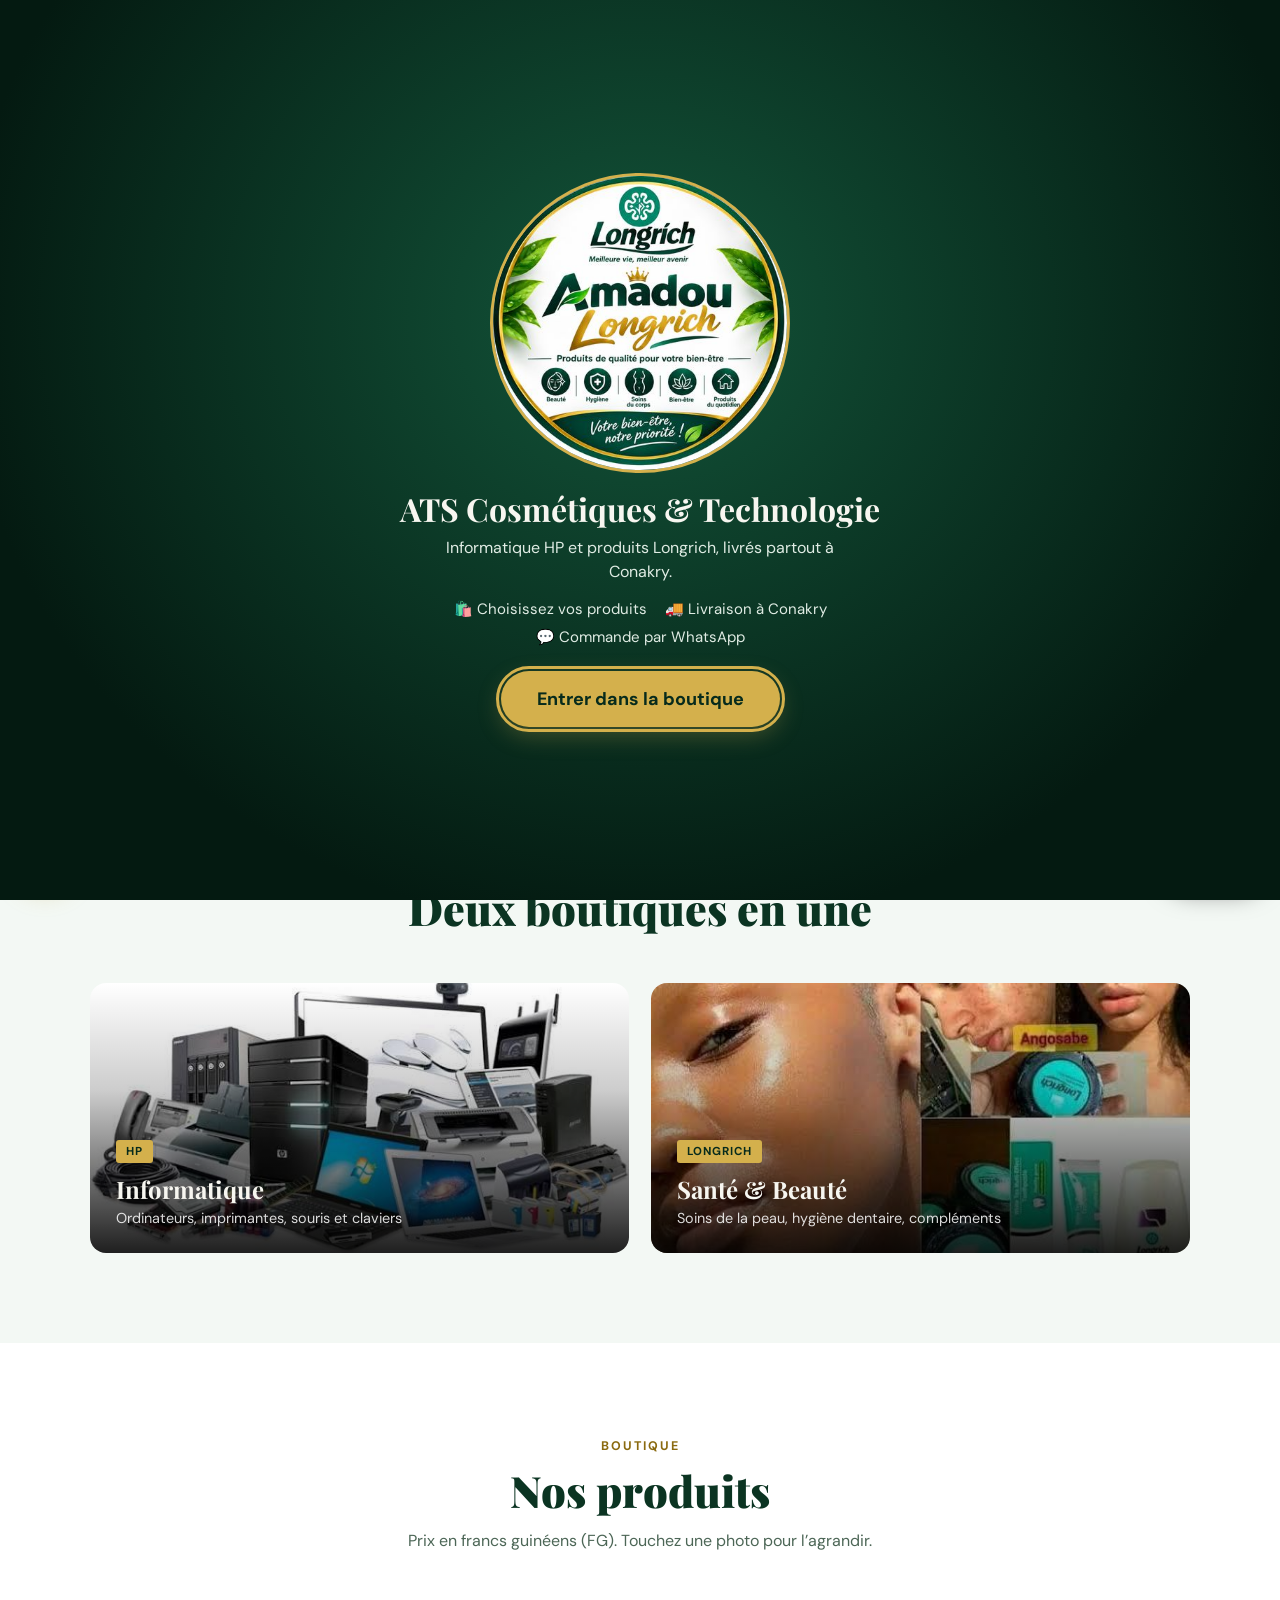
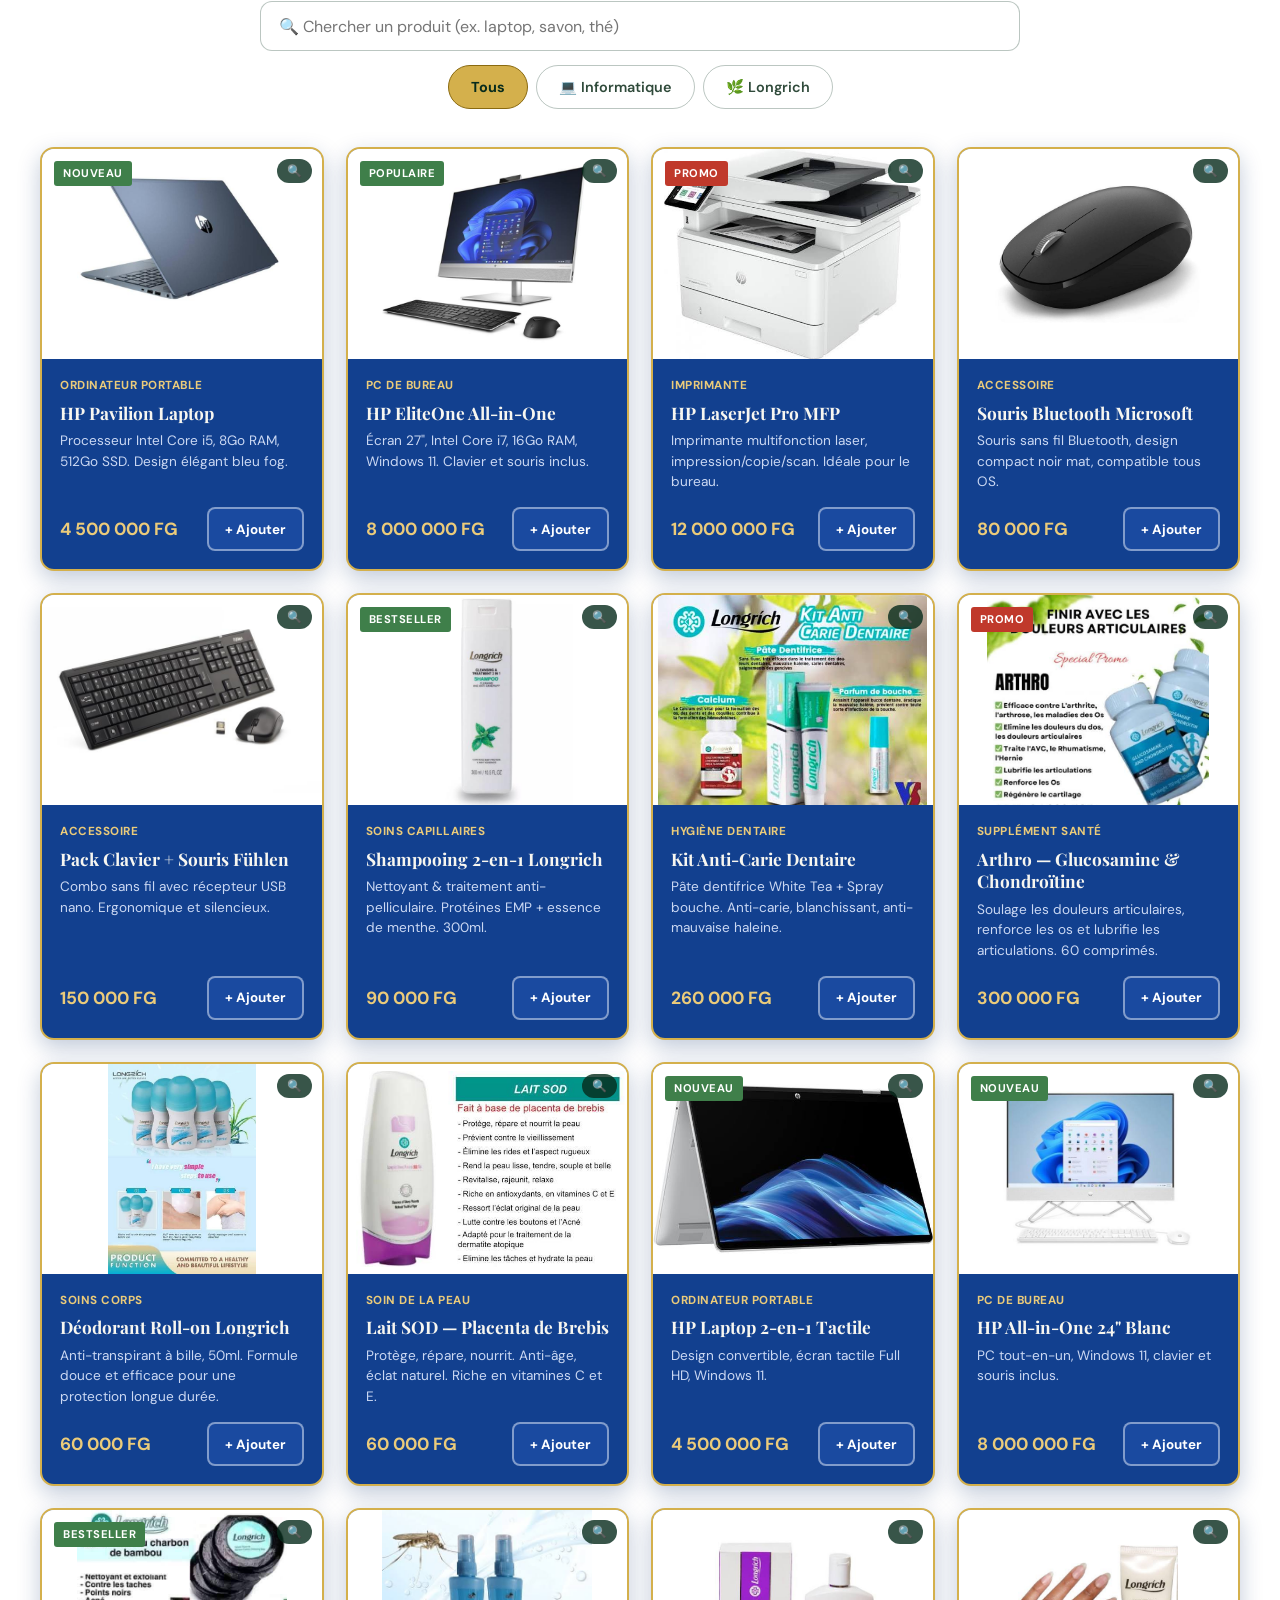
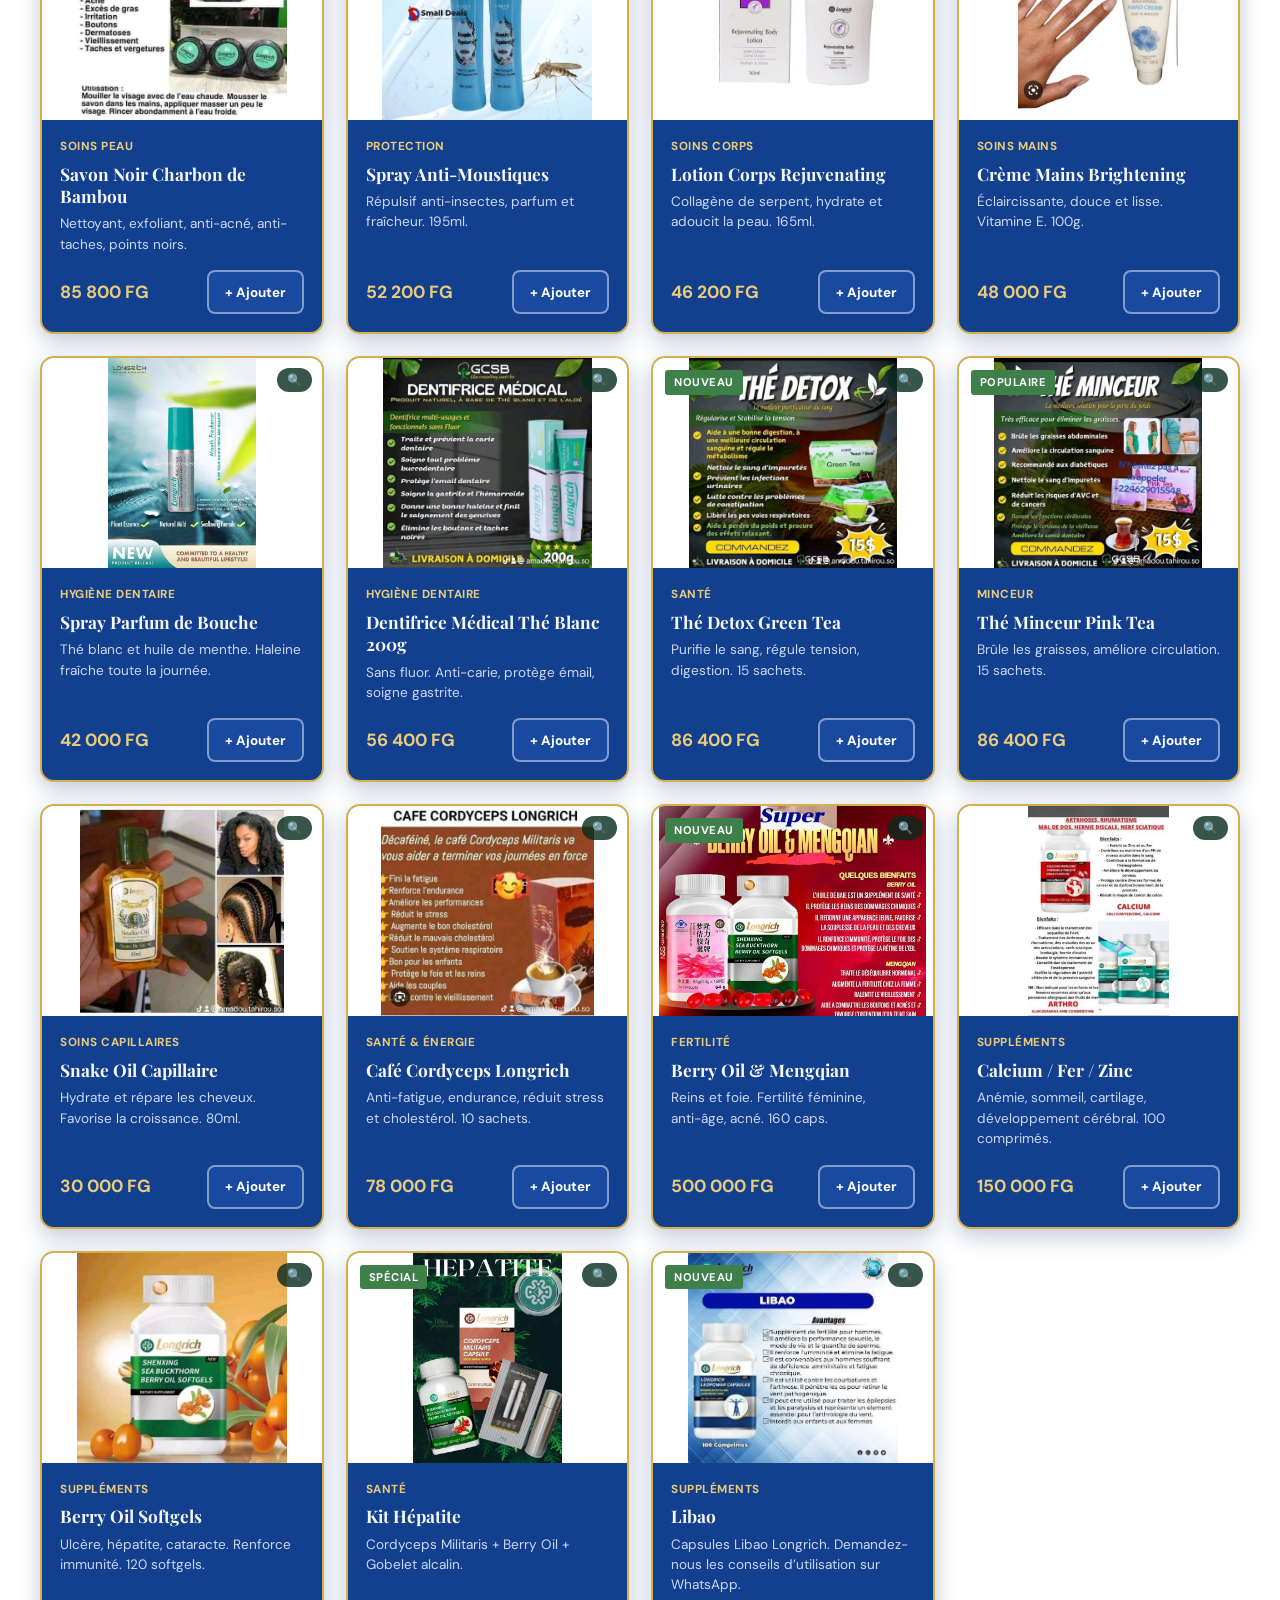
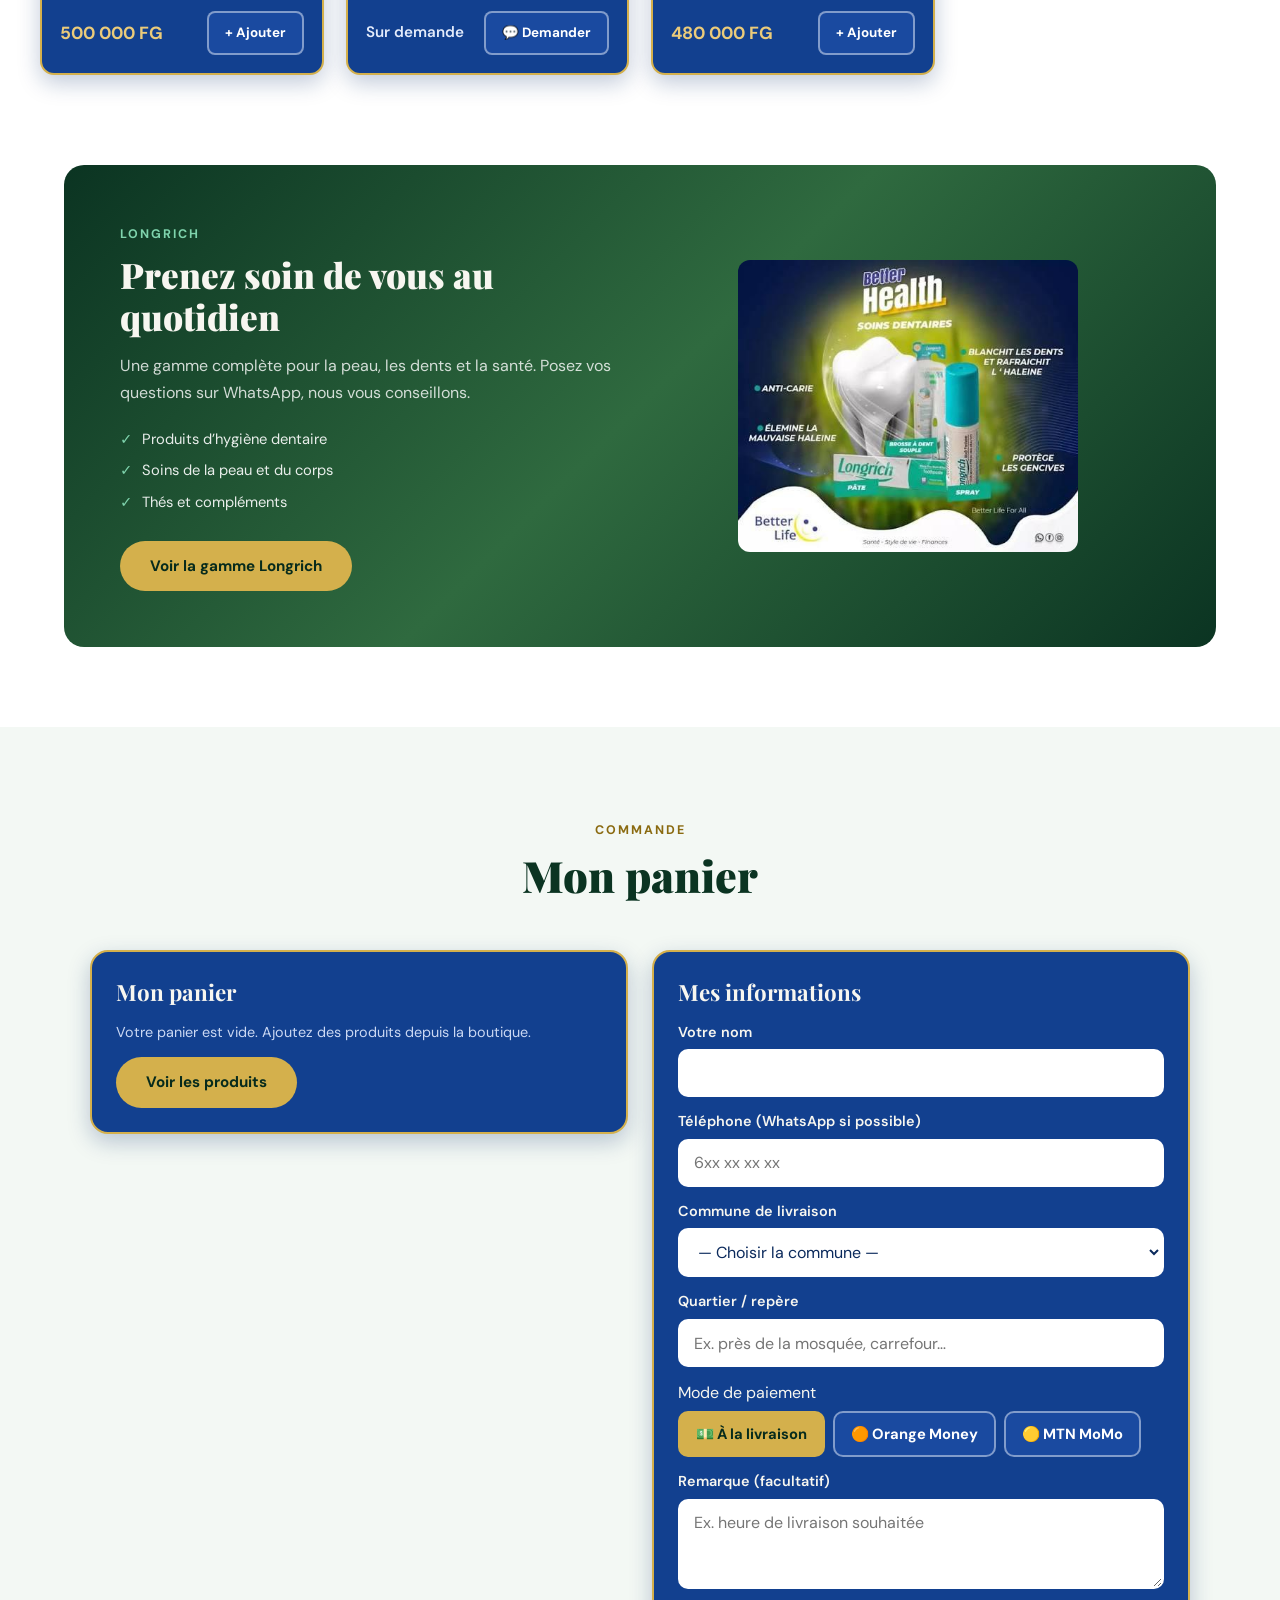
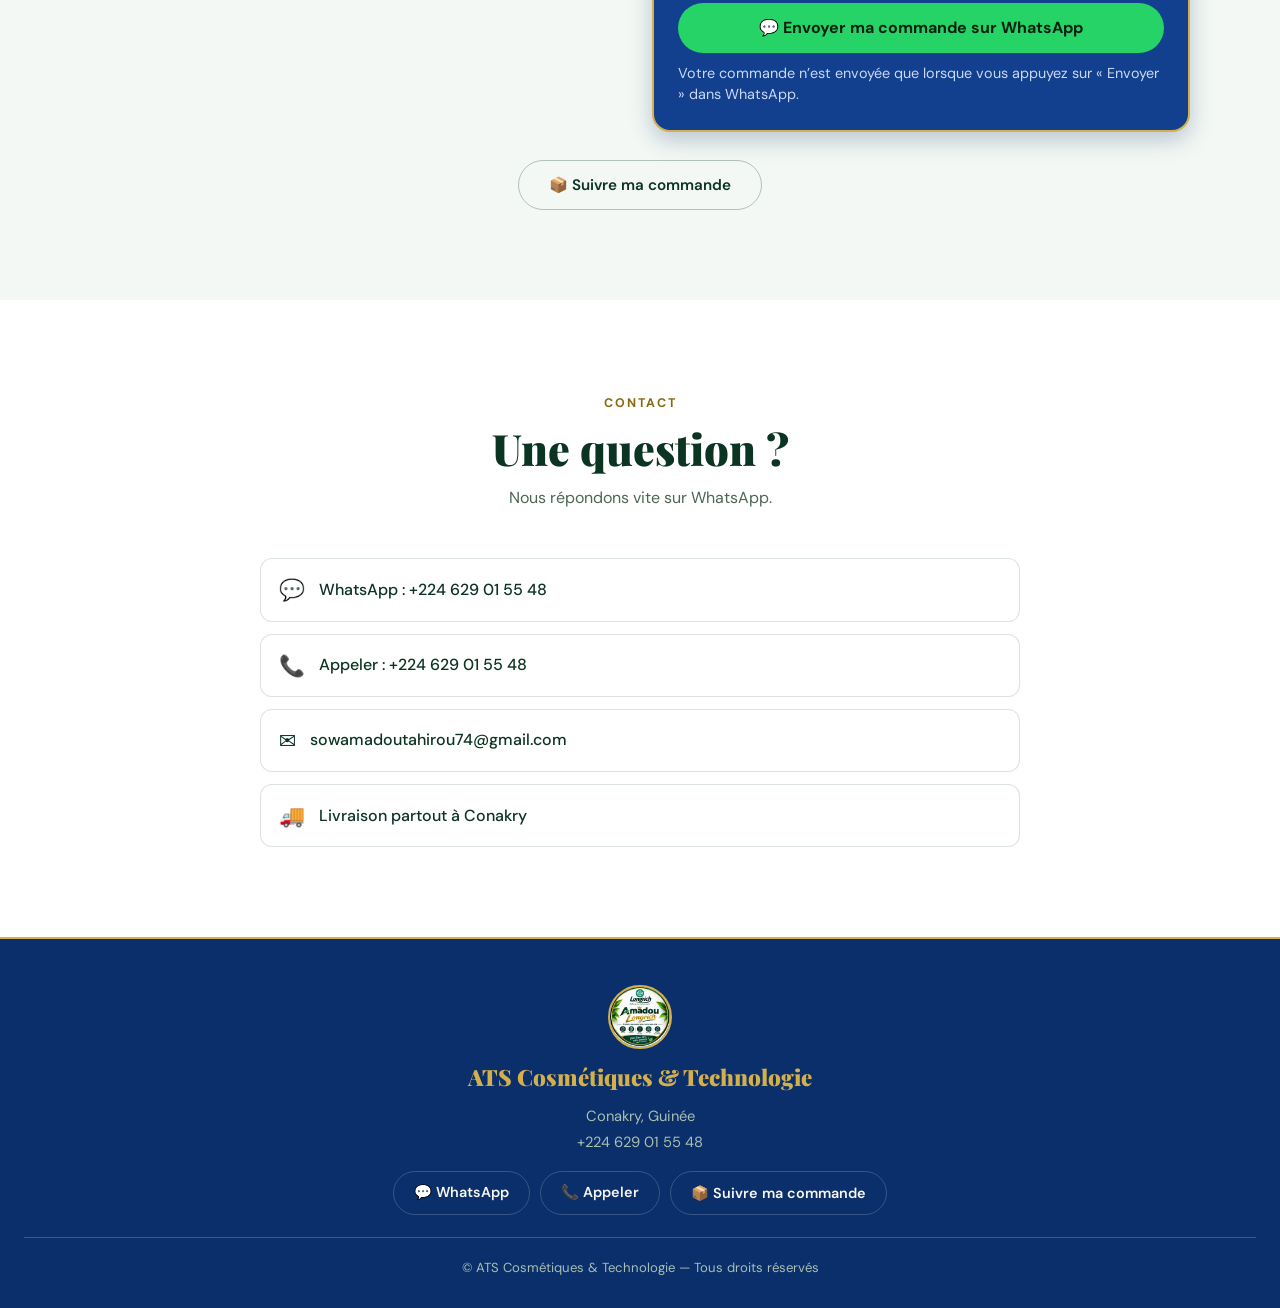
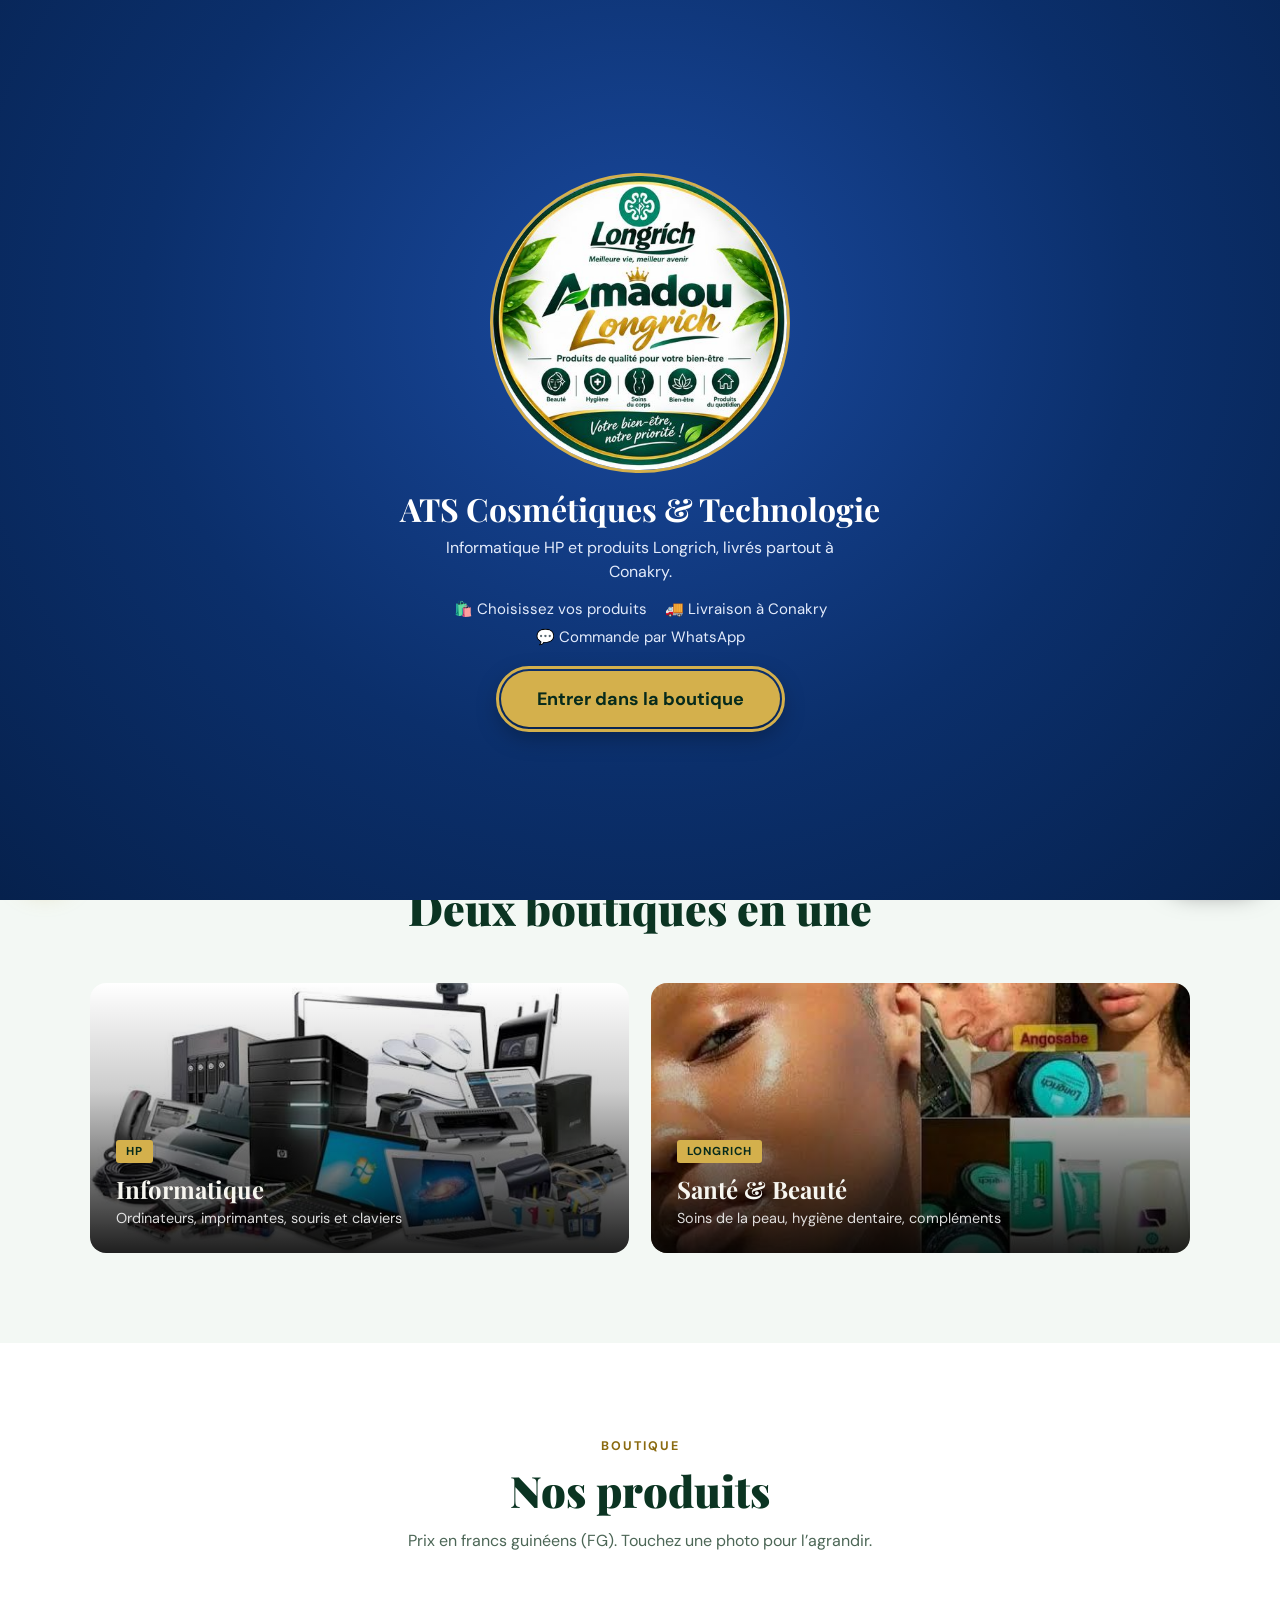
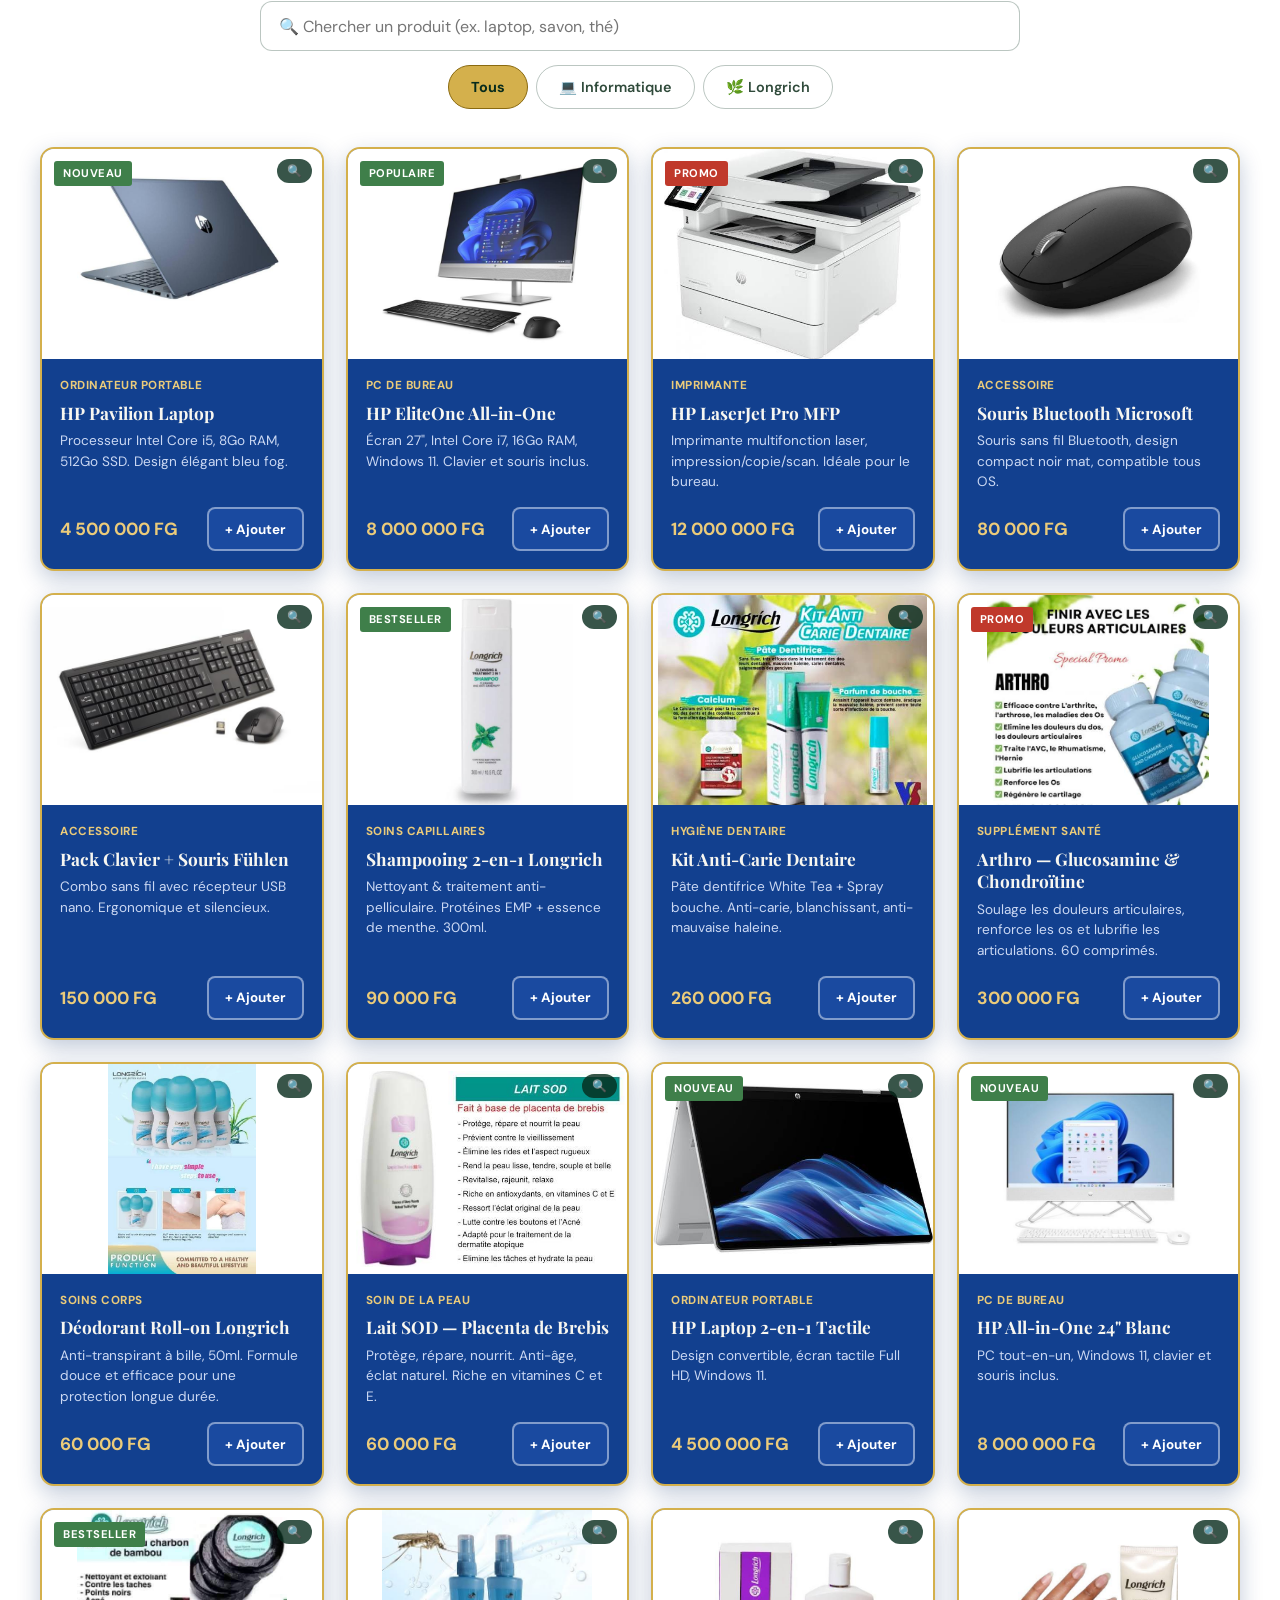
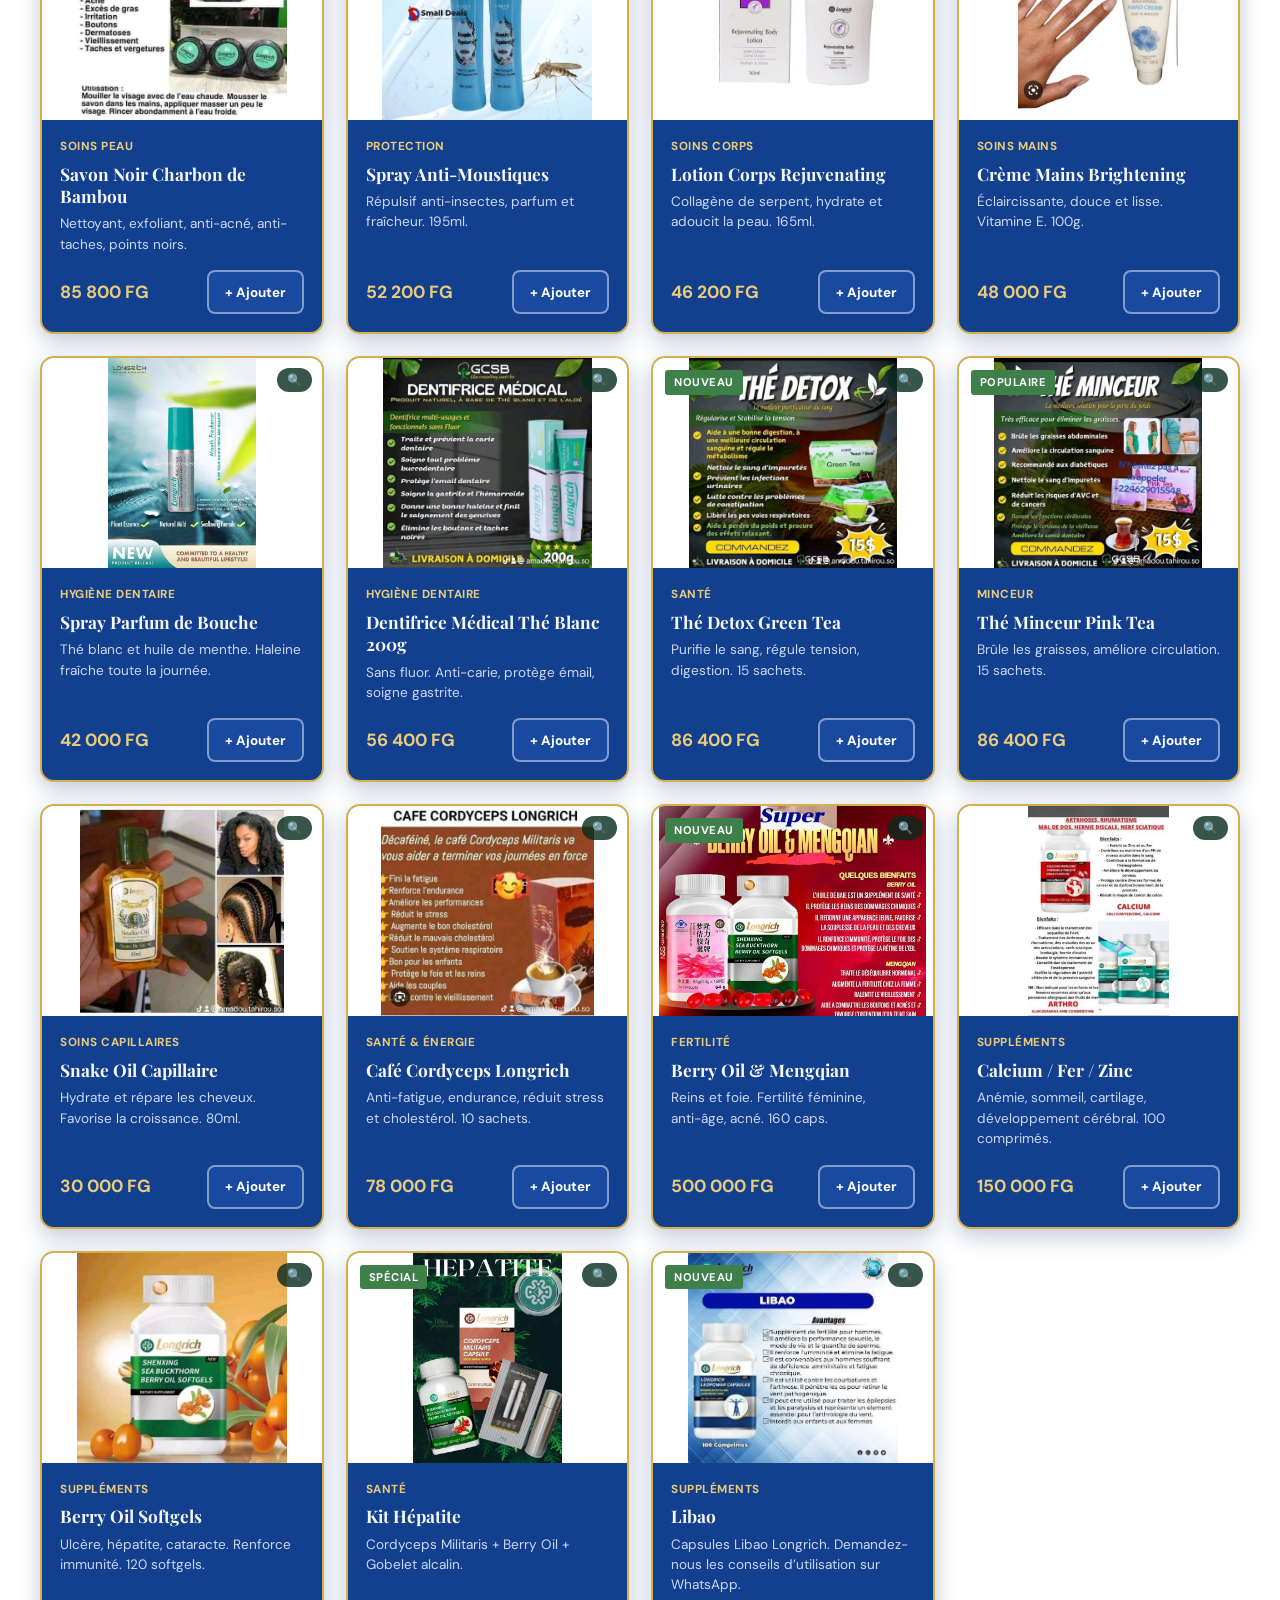
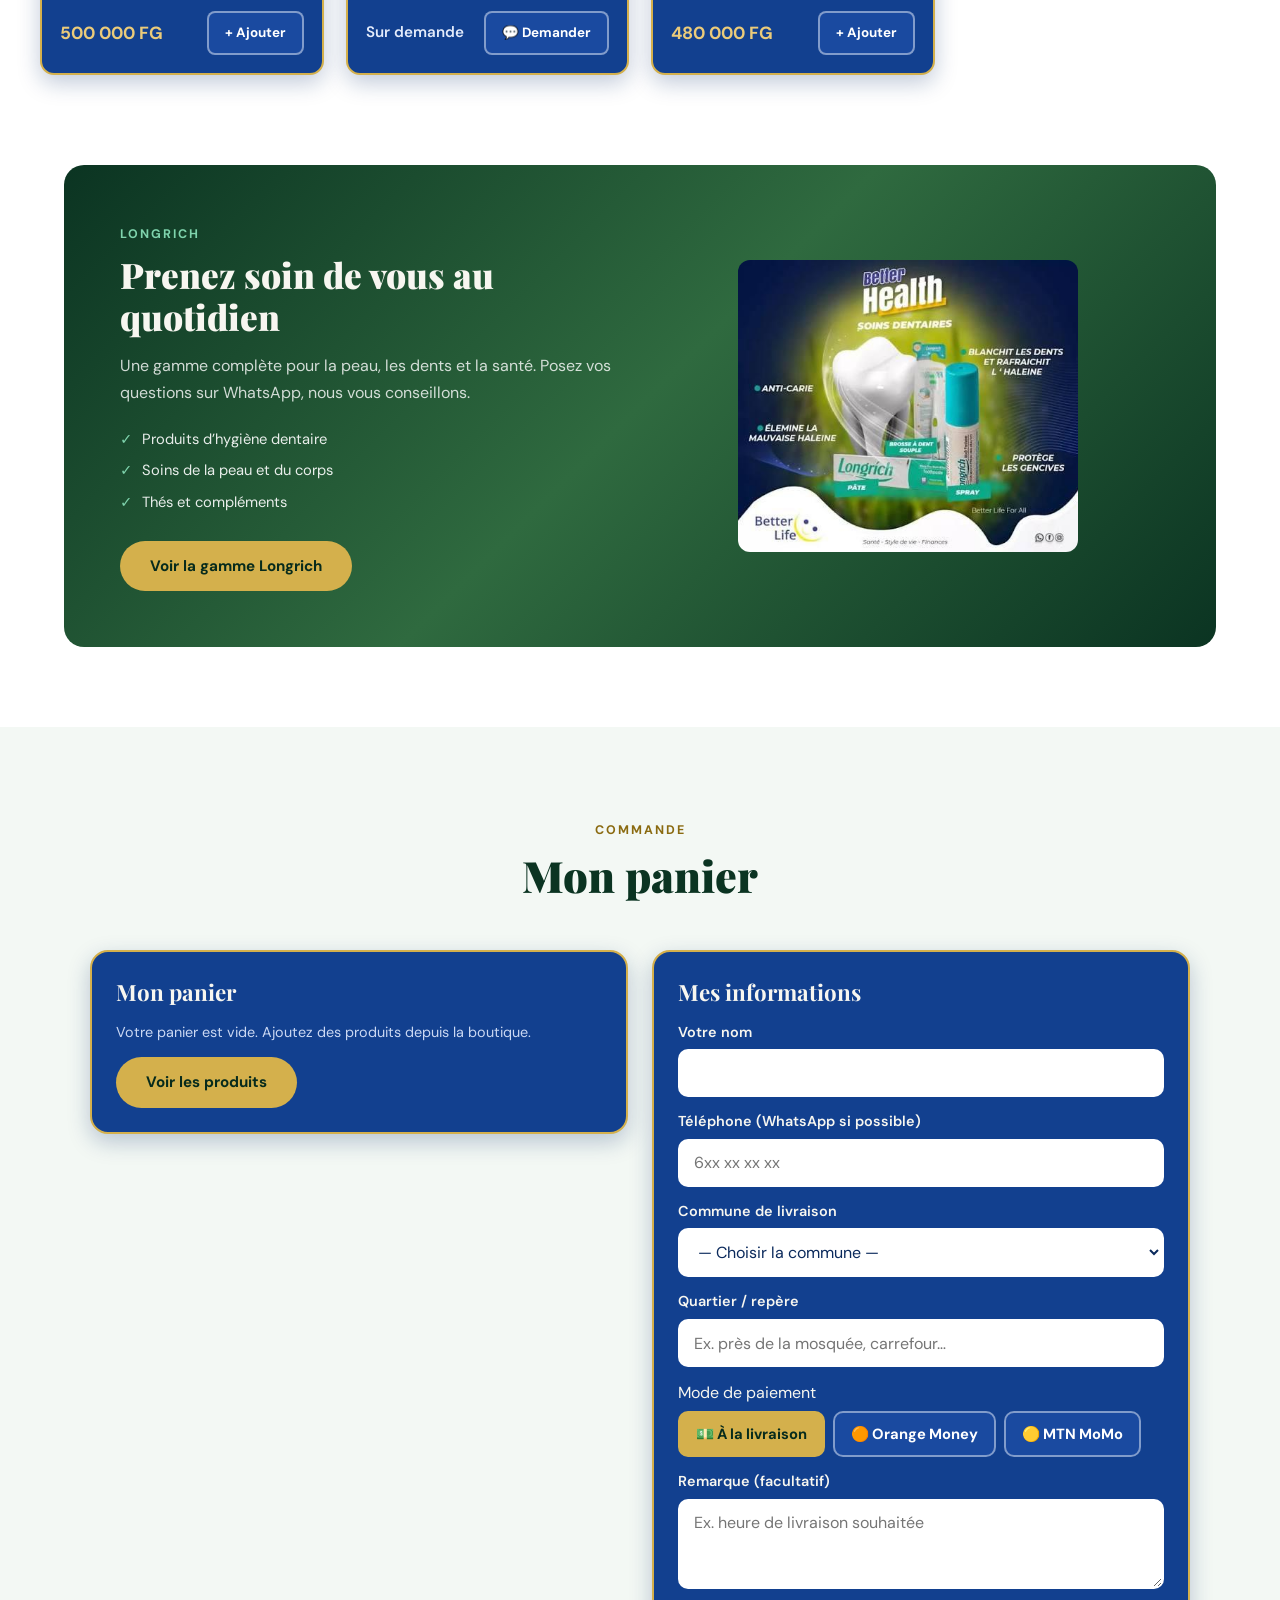
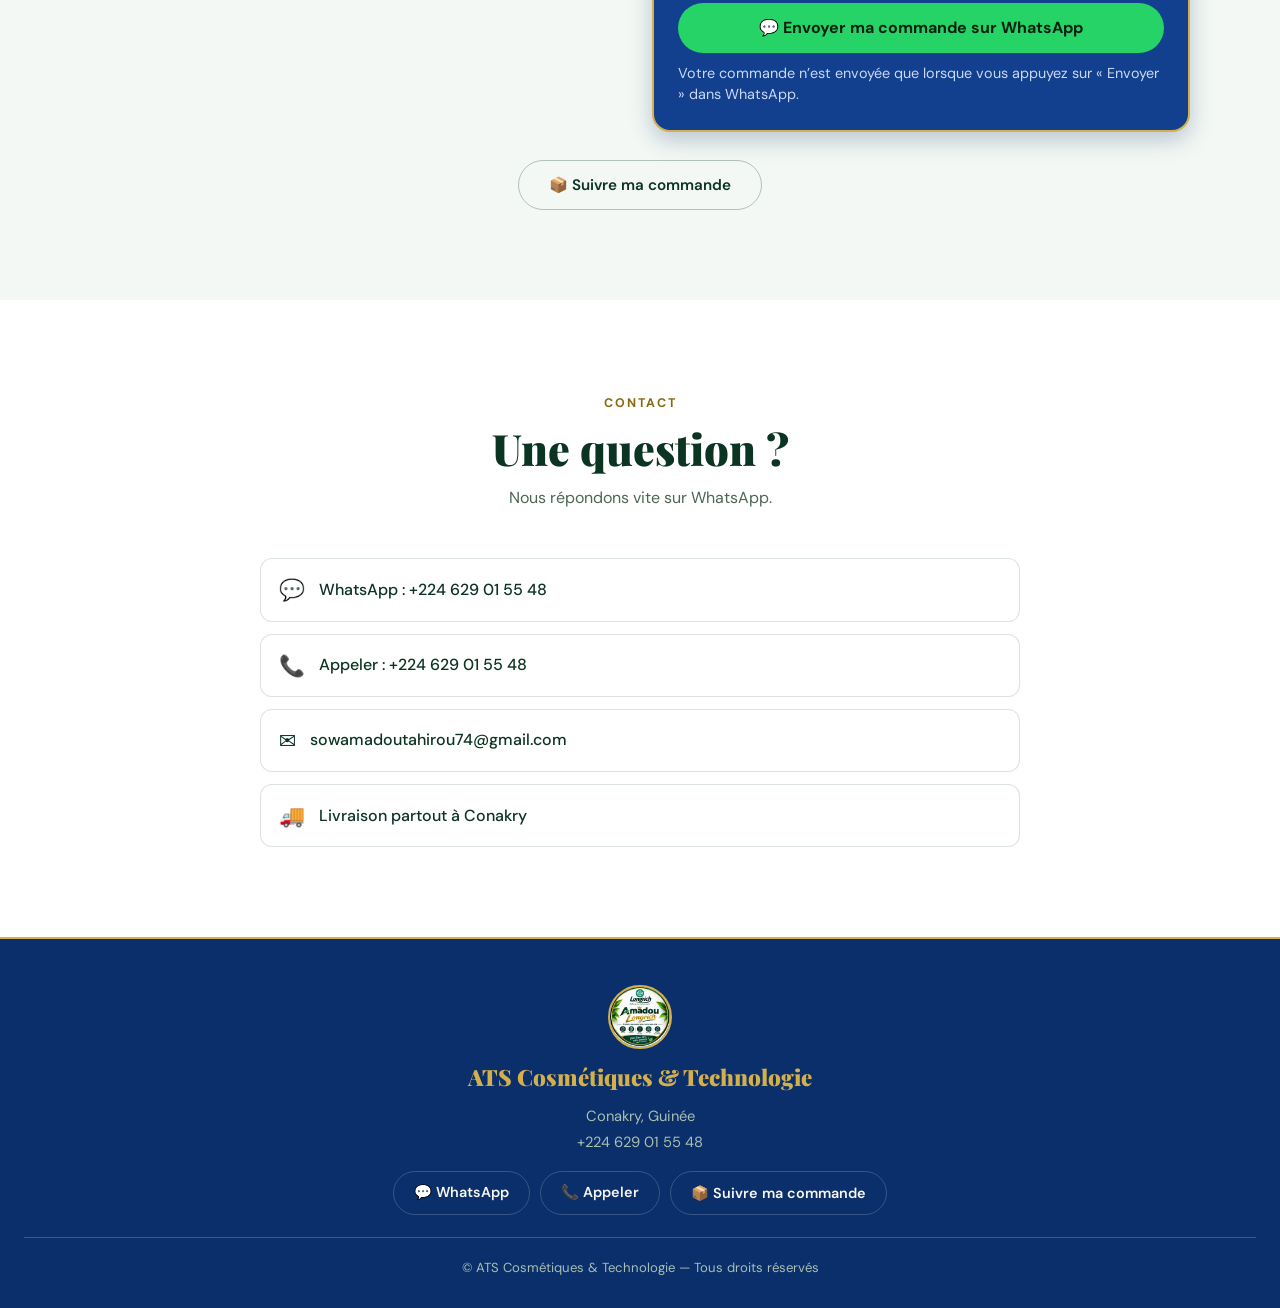
